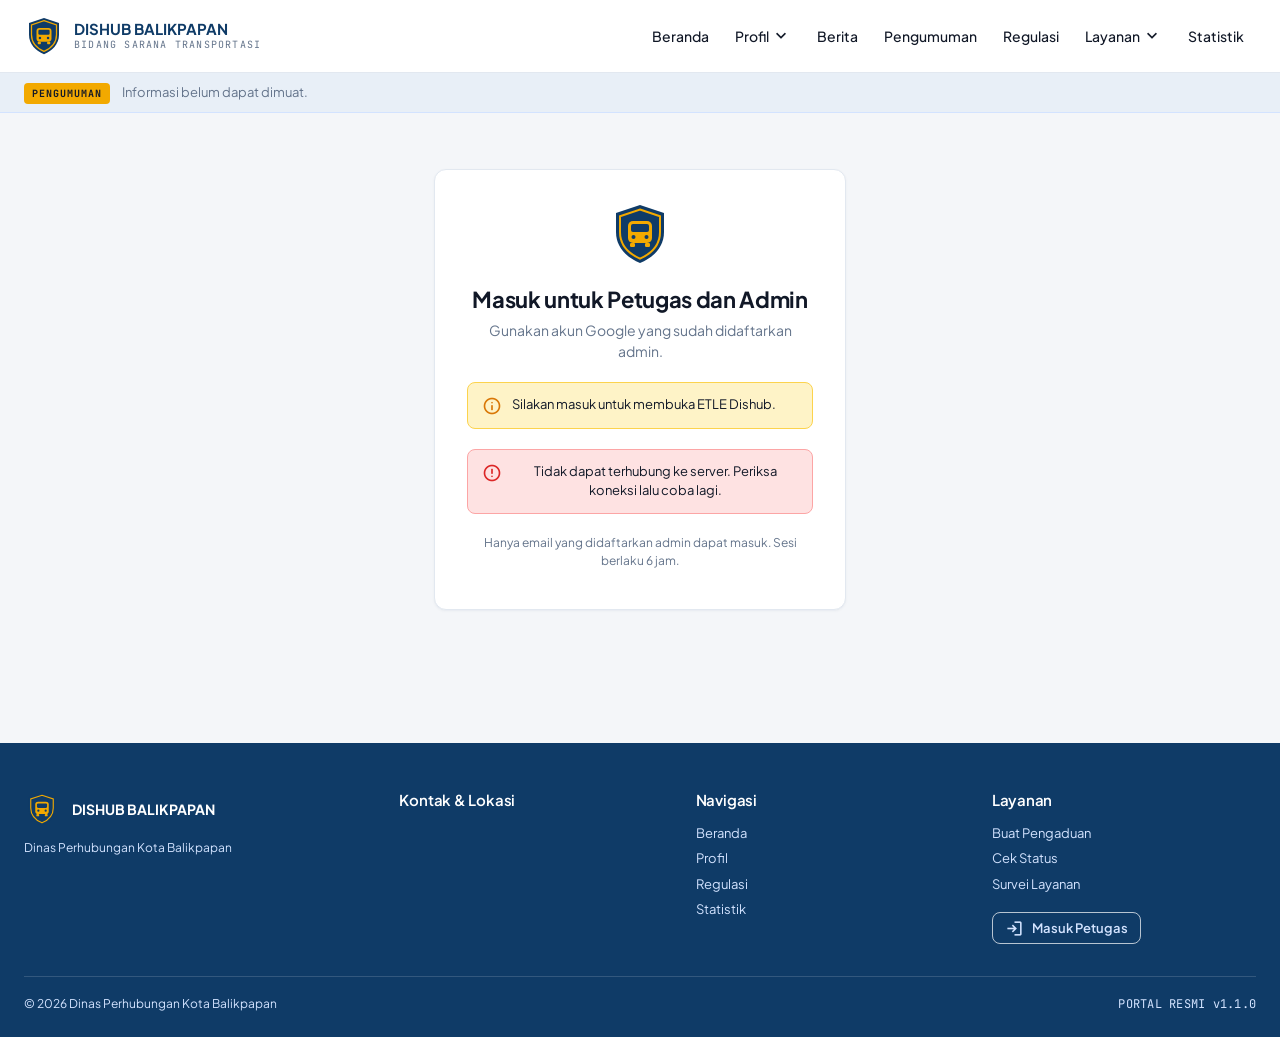
==== etle/index.html @ e4293f9b "Versi 1.1.0" ====
<!DOCTYPE html>
<html lang="id">
<head>
  <meta charset="utf-8">
  <meta name="viewport" content="width=device-width, initial-scale=1">
  <title>ETLE Dishub — Kota Balikpapan</title>
  <meta name="robots" content="noindex, nofollow">
  <meta name="theme-color" content="#0F3B67">
  <link rel="icon" href="../icons/logo.svg" type="image/svg+xml">
  <link rel="manifest" href="manifest.webmanifest">
  <link rel="apple-touch-icon" href="../icons/apple-touch-icon.png">
  <meta name="apple-mobile-web-app-capable" content="yes">
  <meta name="mobile-web-app-capable" content="yes">
  <meta name="apple-mobile-web-app-title" content="ETLE Dishub">
  <link rel="preconnect" href="https://script.google.com">
  <link rel="preconnect" href="https://script.googleusercontent.com">
  <link rel="preload" as="style" href="https://fonts.googleapis.com/css2?family=JetBrains+Mono:wght@500;600;700&family=Plus+Jakarta+Sans:wght@400;500;600;700&display=swap" onload="this.onload=null;this.rel='stylesheet'">
  <link rel="preload" as="style" href="https://fonts.googleapis.com/css2?family=Material+Symbols+Outlined:opsz,wght,FILL,GRAD@24,400,0..1,0&display=block" onload="this.onload=null;this.rel='stylesheet'">
  <link rel="stylesheet" href="../css/app.css?v=1.1.0">
</head>
<body>
  <div class="muat-awal"><img src="../icons/logo.svg" alt="" width="56" height="56"><div class="muat"></div></div>
  <script src="../js/config.js?v=1.1.0" defer></script>
  <script src="../js/versi.js?v=1.1.0" defer></script>
  <script src="../js/core.js?v=1.1.0" defer></script>
  <script src="../js/ui.js?v=1.1.0" defer></script>
  <script src="../js/shell.js?v=1.1.0" defer></script>
  <script src="../js/etle.js?v=1.1.0" defer></script>
</body>
</html>
---- css/app.css ----
/* ==========================================================================
   Sistem Digital Bidang Sarana Transportasi — Design System
   Civic Modernism (Stitch): Navy #0F3B67 + Traffic Amber #F2A900
   Plus Jakarta Sans (teks) · JetBrains Mono (nopol, nomor surat, kode tiket)
   ========================================================================== */
:root {
  --navy: #0F3B67; --navy-2: #0A2A4A; --navy-3: #071E36; --tint: #E8EFF7; --tint-2: #D3E3FF;
  --amber: #F2A900; --amber-2: #D99600; --amber-bg: #FFF7E0;
  --bg: #F4F6F9; --surface: #FFFFFF; --line: #E2E8F0; --line-2: #CBD5E1;
  --ink: #111827; --muted: #64748B; --dis: #94A3B8;
  --ok: #16A34A; --ok-bg: #DCFCE7; --ok-ln: #86EFAC; --ok-tx: #15803D;
  --warn: #D97706; --warn-bg: #FEF3C7; --warn-ln: #FCD34D; --warn-tx: #B45309;
  --bad: #DC2626; --bad-bg: #FEE2E2; --bad-ln: #FCA5A5; --bad-tx: #B91C1C;
  --info: #2563EB; --info-bg: #EFF6FF; --info-ln: #BFDBFE; --info-tx: #1D4ED8;
  --orange-bg: #FFEDD5; --orange-tx: #9A3412; --crit: #7F1D1D; --purple: #7C3AED;
  --r-sm: 6px; --r: 8px; --r-lg: 12px; --r-xl: 16px;
  --sh1: 0 1px 3px 0 rgba(15,59,103,.05), 0 1px 2px -1px rgba(15,59,103,.04);
  --sh2: 0 4px 6px -1px rgba(15,59,103,.08), 0 2px 4px -2px rgba(15,59,103,.05);
  --sh3: 0 20px 25px -5px rgba(15,59,103,.14), 0 8px 10px -6px rgba(15,59,103,.08);
  --f: 'Plus Jakarta Sans', system-ui, -apple-system, 'Segoe UI', Roboto, Arial, sans-serif;
  --mono: 'JetBrains Mono', ui-monospace, Menlo, Consolas, monospace;
  --side: 248px; --top: 64px;
}
[data-tema="gelap"] {
  --bg: #0B1220; --surface: #111A2B; --line: #22304A; --line-2: #2E3D5A; --ink: #E5E7EB; --muted: #94A3B8; --tint: #1A2A44;
  --info-bg: #13233F; --ok-bg: #0F2A1C; --warn-bg: #2E2410; --bad-bg: #2E1416; --orange-bg: #2E1C10; --amber-bg: #2A220E;
}
*, *::before, *::after { box-sizing: border-box; }
html { -webkit-text-size-adjust: 100%; scroll-behavior: smooth; }
body { margin: 0; font-family: var(--f); font-size: 14px; line-height: 1.5; color: var(--ink); background: var(--bg); -webkit-font-smoothing: antialiased; }
img { max-width: 100%; display: block; }
a { color: var(--navy); text-decoration: none; }
a:hover { text-decoration: underline; }
[data-tema="gelap"] a { color: #A5C9FD; }
button, input, select, textarea { font: inherit; color: inherit; }
h1, h2, h3, h4 { margin: 0; line-height: 1.25; letter-spacing: -.015em; }
h1 { font-size: 30px; font-weight: 700; } h2 { font-size: 22px; font-weight: 700; } h3 { font-size: 17px; font-weight: 600; } h4 { font-size: 15px; font-weight: 600; }
p { margin: 0 0 .6em; }
hr { border: 0; border-top: 1px solid var(--line); margin: 16px 0; }
:focus-visible { outline: 2px solid var(--navy); outline-offset: 2px; box-shadow: 0 0 0 4px #fff; }
.sr { position: absolute; width: 1px; height: 1px; overflow: hidden; clip: rect(0 0 0 0); white-space: nowrap; }
.mono { font-family: var(--mono); letter-spacing: .02em; }
.muted { color: var(--muted); } .small { font-size: 12px; } .tiny { font-size: 11px; }
.up { text-transform: uppercase; letter-spacing: .08em; }
.eyebrow { font-family: var(--mono); font-size: 11px; font-weight: 600; letter-spacing: .12em; text-transform: uppercase; color: var(--muted); display: flex; align-items: center; gap: 8px; }
.eyebrow::before { content: ''; width: 7px; height: 7px; border-radius: 50%; background: var(--amber); }
.nowrap { white-space: nowrap; } .right { text-align: right; } .center { text-align: center; }
.hide { display: none !important; }

/* Ikon Material Symbols: disembunyikan sampai font siap (cadangan 4 detik) */
.ms { font-family: 'Material Symbols Outlined'; font-weight: normal; font-style: normal; font-size: 20px; line-height: 1; letter-spacing: normal; text-transform: none; display: inline-block; white-space: nowrap; word-wrap: normal; direction: ltr; -webkit-font-feature-settings: 'liga'; font-feature-settings: 'liga'; -webkit-font-smoothing: antialiased; width: 1em; overflow: hidden; flex: none; vertical-align: middle; font-variation-settings: 'FILL' 0, 'wght' 400, 'GRAD' 0, 'opsz' 24; }
.ms.fill { font-variation-settings: 'FILL' 1, 'wght' 400, 'GRAD' 0, 'opsz' 24; }
html:not(.ikon-siap) .ms { visibility: hidden; }
.ikon-gagal .ms { font-size: 0 !important; width: 0; margin: 0 !important; } .ikon-gagal .btn-icon .ms { font-size: 13px !important; width: auto; }

/* ---------- Tata letak ---------- */
.wrap { width: 100%; max-width: 1280px; margin: 0 auto; padding: 0 24px; }
.grid { display: grid; gap: 16px; }
.g2 { grid-template-columns: repeat(2, minmax(0, 1fr)); } .g3 { grid-template-columns: repeat(3, minmax(0, 1fr)); } .g4 { grid-template-columns: repeat(4, minmax(0, 1fr)); }
.row { display: flex; align-items: center; gap: 12px; } .row.wrap-row { flex-wrap: wrap; } .row.between { justify-content: space-between; } .row.top { align-items: flex-start; }
.stack > * + * { margin-top: 12px; } .stack-lg > * + * { margin-top: 20px; }
.grow { flex: 1 1 auto; min-width: 0; }
@media (max-width: 1024px) { .g4 { grid-template-columns: repeat(2, minmax(0, 1fr)); } .g3 { grid-template-columns: repeat(2, minmax(0, 1fr)); } }
@media (max-width: 680px) { .wrap { padding: 0 16px; } .g2, .g3 { grid-template-columns: minmax(0, 1fr); } .g4 { grid-template-columns: repeat(2, minmax(0, 1fr)); gap: 10px; } .g4 > .card.stat { padding: 14px; } .g4 > .card.stat .val { font-size: 24px; } .layanan .card p { display: none; } h1 { font-size: 26px; } }

/* ---------- Kartu ---------- */
.card { background: var(--surface); border: 1px solid var(--line); border-radius: var(--r-lg); box-shadow: var(--sh1); }
.card-b { padding: 20px; } .card-h { padding: 16px 20px; border-bottom: 1px solid var(--line); display: flex; align-items: center; gap: 12px; justify-content: space-between; }
.card-h h3 { display: flex; align-items: center; gap: 8px; }
.card-f { padding: 12px 20px; border-top: 1px solid var(--line); background: var(--bg); border-radius: 0 0 var(--r-lg) var(--r-lg); }
.card.hover { transition: box-shadow .15s, transform .15s; } .card.hover:hover { box-shadow: var(--sh2); transform: translateY(-2px); }
.stat { padding: 18px 20px; } .stat .lbl { font-size: 13px; color: var(--muted); font-weight: 500; display: flex; justify-content: space-between; align-items: center; gap: 8px; }
.stat .val { font-size: 30px; font-weight: 700; margin-top: 8px; letter-spacing: -.02em; } .stat .val small { font-family: var(--mono); font-size: 13px; color: var(--muted); font-weight: 500; margin-left: 6px; }
.stat .ft { font-size: 12px; color: var(--muted); margin-top: 6px; }
.stat .ico { width: 36px; height: 36px; border-radius: 10px; display: grid; place-items: center; background: var(--tint); color: var(--navy); }
.stat .bar { height: 4px; border-radius: 4px; background: var(--line); margin-top: 12px; overflow: hidden; } .stat .bar i { display: block; height: 100%; background: var(--navy); }
.note { border-radius: var(--r); padding: 12px 14px; font-size: 13px; display: flex; gap: 10px; align-items: flex-start; background: var(--info-bg); border: 1px solid var(--info-ln); color: var(--ink); }
.note .ms { color: var(--info); font-size: 20px; margin-top: 1px; }
.note.warn { background: var(--warn-bg); border-color: var(--warn-ln); } .note.warn .ms { color: var(--warn); }
.note.bad { background: var(--bad-bg); border-color: var(--bad-ln); } .note.bad .ms { color: var(--bad); }
.note.ok { background: var(--ok-bg); border-color: var(--ok-ln); } .note.ok .ms { color: var(--ok); }
.note.crit { background: var(--crit); border-color: var(--crit); color: #fff; } .note.crit .ms { color: #fff; }

/* ---------- Tombol ---------- */
.btn { display: inline-flex; align-items: center; justify-content: center; gap: 8px; height: 40px; padding: 0 16px; border-radius: var(--r); border: 1px solid transparent; font-weight: 600; font-size: 14px; cursor: pointer; white-space: nowrap; transition: background .12s, border-color .12s, box-shadow .12s; text-decoration: none !important; user-select: none; }
.btn .ms { font-size: 19px; }
.btn-primary { background: var(--navy); color: #fff; } .btn-primary:hover { background: var(--navy-2); }
.btn-amber { background: var(--amber); color: #111827; } .btn-amber:hover { background: var(--amber-2); }
.btn-outline { background: var(--surface); border-color: var(--line-2); color: var(--ink); } .btn-outline:hover { background: var(--bg); }
.btn-white { background: transparent; border-color: rgba(255,255,255,.7); color: #fff; } .btn-white:hover { background: rgba(255,255,255,.1); }
.btn-danger { background: var(--bad); color: #fff; } .btn-danger:hover { background: var(--bad-tx); }
.btn-ghost { background: transparent; color: var(--navy); } .btn-ghost:hover { background: var(--tint); }
[data-tema="gelap"] .btn-ghost { color: #A5C9FD; }
.btn-sm { height: 32px; padding: 0 12px; font-size: 13px; } .btn-lg { height: 48px; padding: 0 22px; font-size: 15px; }
.btn-block { width: 100%; } .btn-icon { width: 36px; height: 36px; padding: 0; } .btn-icon.btn-sm { width: 30px; height: 30px; }
.btn:disabled, .btn[aria-disabled="true"] { opacity: .5; cursor: not-allowed; pointer-events: none; }
.btn.loading { position: relative; color: transparent !important; pointer-events: none; }
.btn.loading::after { content: ''; position: absolute; width: 18px; height: 18px; border-radius: 50%; border: 2px solid currentColor; border-color: rgba(255,255,255,.9) transparent rgba(255,255,255,.9) transparent; animation: putar .7s linear infinite; }
.btn-outline.loading::after, .btn-ghost.loading::after, .btn-amber.loading::after { border-color: var(--navy) transparent var(--navy) transparent; }
@keyframes putar { to { transform: rotate(360deg); } }

/* ---------- Form ---------- */
.field { display: block; } .field + .field { margin-top: 14px; }
.field > label, .lbl-f { display: block; font-size: 13px; font-weight: 600; margin-bottom: 6px; color: var(--ink); }
.field > label .req, .req { color: var(--bad); }
.field .hint { font-size: 12px; color: var(--muted); margin-top: 5px; }
.field .err { font-size: 12px; color: var(--bad); margin-top: 5px; display: flex; gap: 4px; align-items: center; }
.inp, .sel, .ta { width: 100%; height: 42px; padding: 0 12px; background: var(--surface); border: 1px solid var(--line-2); border-radius: var(--r); color: var(--ink); outline: none; transition: border-color .12s, box-shadow .12s; }
.ta { height: auto; min-height: 110px; padding: 10px 12px; resize: vertical; line-height: 1.5; }
.sel { appearance: none; background-image: url("data:image/svg+xml,%3Csvg xmlns='http://www.w3.org/2000/svg' width='20' height='20' viewBox='0 0 24 24'%3E%3Cpath fill='%2364748B' d='M7 10l5 5 5-5z'/%3E%3C/svg%3E"); background-repeat: no-repeat; background-position: right 8px center; padding-right: 34px; }
.inp:focus, .sel:focus, .ta:focus { border-color: var(--navy); box-shadow: 0 0 0 3px rgba(15,59,103,.15); }
.inp.invalid, .sel.invalid, .ta.invalid { border-color: var(--bad); box-shadow: 0 0 0 3px rgba(220,38,38,.12); }
.inp.mono { font-family: var(--mono); letter-spacing: .06em; text-transform: uppercase; }
.inp-ico { position: relative; } .inp-ico .ms { position: absolute; left: 12px; top: 50%; transform: translateY(-50%); color: var(--muted); } .inp-ico .inp { padding-left: 40px; }
.chk { display: flex; gap: 10px; align-items: flex-start; cursor: pointer; padding: 10px 12px; border: 1px solid var(--line); border-radius: var(--r); background: var(--surface); }
.chk input { width: 18px; height: 18px; margin-top: 1px; accent-color: var(--navy); flex: none; }
.chk:has(input:checked) { border-color: var(--navy); background: var(--tint); }
.switch { position: relative; display: inline-flex; align-items: center; gap: 10px; cursor: pointer; }
.switch input { appearance: none; width: 40px; height: 22px; border-radius: 22px; background: var(--line-2); position: relative; cursor: pointer; transition: background .15s; margin: 0; }
.switch input::after { content: ''; position: absolute; top: 3px; left: 3px; width: 16px; height: 16px; border-radius: 50%; background: #fff; transition: transform .15s; box-shadow: 0 1px 2px rgba(0,0,0,.2); }
.switch input:checked { background: var(--navy); } .switch input:checked::after { transform: translateX(18px); }
.seg { display: inline-flex; background: var(--bg); border: 1px solid var(--line); border-radius: var(--r); padding: 3px; gap: 2px; flex-wrap: wrap; }
.seg button, .seg label { border: 0; background: transparent; height: 32px; padding: 0 12px; border-radius: 6px; font-weight: 600; font-size: 13px; color: var(--muted); cursor: pointer; display: inline-flex; align-items: center; gap: 6px; }
.seg input { display: none; }
.seg button.on, .seg label:has(input:checked) { background: var(--surface); color: var(--navy); box-shadow: var(--sh1); }
[data-tema="gelap"] .seg button.on { color: #fff; background: var(--navy); }
.seg.ok label:has(input[value="Ada"]:checked), .seg.ok label:has(input[value="Baik"]:checked) { background: var(--ok-bg); color: var(--ok-tx); }
.seg.ok label:has(input[value="Tidak"]:checked), .seg.ok label:has(input[value="Buruk"]:checked) { background: var(--bad-bg); color: var(--bad-tx); }
.form-grid { display: grid; grid-template-columns: repeat(2, minmax(0, 1fr)); gap: 14px 16px; } .form-grid .full { grid-column: 1 / -1; } .form-grid .field + .field { margin-top: 0; }
@media (max-width: 680px) { .form-grid { grid-template-columns: minmax(0, 1fr); } }

/* ---------- Plat nomor & badge ---------- */
.plate { display: inline-flex; align-items: center; font-family: var(--mono); font-weight: 700; font-size: 13px; letter-spacing: .08em; text-transform: uppercase; padding: 3px 9px; border-radius: 4px; background: #fff; color: #111827; border: 1.5px solid #111827; white-space: nowrap; line-height: 1.3; }
.plate.umum { background: #FACC15; border: 1px solid #000; color: #000; }
.plate.lg { font-size: 18px; padding: 6px 14px; } .plate.xl { font-size: 24px; padding: 8px 18px; }
.badge { display: inline-flex; align-items: center; gap: 6px; font-size: 11px; font-weight: 700; letter-spacing: .05em; text-transform: uppercase; padding: 3px 9px; border-radius: 99px; border: 1px solid var(--line); background: var(--bg); color: var(--muted); white-space: nowrap; line-height: 1.4; }
.badge .ms { font-size: 14px; }
.badge.dot::before { content: ''; width: 6px; height: 6px; border-radius: 50%; background: currentColor; }
.b-ok { background: var(--ok-bg); color: var(--ok-tx); border-color: var(--ok-ln); }
.b-bad { background: var(--bad-bg); color: var(--bad-tx); border-color: var(--bad-ln); }
.b-warn { background: var(--warn-bg); color: var(--warn-tx); border-color: var(--warn-ln); }
.b-info { background: var(--info-bg); color: var(--info-tx); border-color: var(--info-ln); }
.b-orange { background: var(--orange-bg); color: var(--orange-tx); border-color: #FDBA74; }
.b-crit { background: var(--crit); color: #fff; border-color: #991B1B; }
.b-slate { background: #F1F5F9; color: #475569; border-color: #CBD5E1; }
.b-navy { background: var(--tint); color: var(--navy); border-color: var(--tint-2); }
.b-amber { background: var(--amber); color: #111827; border-color: var(--amber-2); }
.b-purple { background: #F3E8FF; color: #6B21A8; border-color: #D8B4FE; }
.strike { text-decoration: line-through; }

/* ---------- Tab ---------- */
.tabs { display: flex; gap: 4px; border-bottom: 1px solid var(--line); overflow-x: auto; scrollbar-width: none; }
.tabs button, .tabs a { border: 0; background: none; padding: 12px 14px; font-weight: 600; color: var(--muted); cursor: pointer; border-bottom: 2px solid transparent; margin-bottom: -1px; white-space: nowrap; display: inline-flex; gap: 6px; align-items: center; text-decoration: none; }
.tabs .on { color: var(--navy); border-bottom-color: var(--amber); }
[data-tema="gelap"] .tabs .on { color: #fff; }

/* ---------- Tabel ---------- */
.tbl-wrap { overflow-x: auto; }
.tbl { width: 100%; border-collapse: collapse; font-size: 14px; }
.tbl th { background: var(--bg); color: var(--muted); font-size: 11px; text-transform: uppercase; letter-spacing: .06em; font-weight: 700; text-align: left; padding: 10px 14px; border-bottom: 1px solid var(--line); white-space: nowrap; position: sticky; top: 0; z-index: 1; }
.tbl th.sort { cursor: pointer; user-select: none; } .tbl th.sort::after { content: ' ↕'; opacity: .35; } .tbl th.asc::after { content: ' ↑'; opacity: 1; } .tbl th.desc::after { content: ' ↓'; opacity: 1; }
.tbl td { padding: 12px 14px; border-bottom: 1px solid var(--line); vertical-align: middle; }
.tbl tbody tr { transition: background .1s; } .tbl tbody tr:hover { background: rgba(232,239,247,.55); }
[data-tema="gelap"] .tbl tbody tr:hover { background: rgba(255,255,255,.03); }
.tbl tr.klik { cursor: pointer; }
.tbl .aksi { white-space: nowrap; text-align: right; } .tbl .aksi .btn { margin-left: 2px; }
.tbl-bar { display: flex; gap: 10px; align-items: center; flex-wrap: wrap; padding: 14px 16px; border-bottom: 1px solid var(--line); }
.tbl-bar .inp-ico { flex: 1 1 240px; max-width: 360px; } .tbl-bar .inp { height: 38px; }
.pager { display: flex; justify-content: space-between; align-items: center; gap: 12px; padding: 12px 16px; font-size: 13px; color: var(--muted); flex-wrap: wrap; }
.pager .pg { display: flex; gap: 4px; } .pager button { min-width: 32px; height: 32px; border-radius: 99px; border: 1px solid var(--line); background: var(--surface); cursor: pointer; font-weight: 600; font-size: 13px; color: var(--ink); }
.pager button.on { background: var(--navy); color: #fff; border-color: var(--navy); } .pager button:disabled { opacity: .4; cursor: default; }
@media (max-width: 680px) {
  .tbl.kartu thead { display: none; } .tbl.kartu tr { display: block; border-bottom: 1px solid var(--line); padding: 10px 6px; }
  .tbl.kartu td { display: flex; justify-content: space-between; gap: 12px; border: 0; padding: 4px 8px; text-align: right; }
  .tbl.kartu td::before { content: attr(data-l); font-size: 11px; text-transform: uppercase; color: var(--muted); font-weight: 700; text-align: left; letter-spacing: .05em; }
  .tbl.kartu td.aksi { justify-content: flex-end; } .tbl.kartu td.aksi::before { content: ''; }
}

/* ---------- Kosong, skeleton, toast ---------- */
.kosong { text-align: center; padding: 40px 20px; color: var(--muted); }
.kosong .ms { font-size: 44px; color: var(--line-2); width: auto; }
.kosong h4 { color: var(--ink); margin: 10px 0 4px; }
.sk { background: linear-gradient(90deg, var(--line) 25%, #EEF2F7 50%, var(--line) 75%); background-size: 200% 100%; animation: kilau 1.2s ease-in-out infinite; border-radius: 6px; min-height: 12px; }
[data-tema="gelap"] .sk { background: linear-gradient(90deg, #1a2638 25%, #22304a 50%, #1a2638 75%); background-size: 200% 100%; }
@keyframes kilau { 0% { background-position: 200% 0; } 100% { background-position: -200% 0; } }
.sk-line { height: 12px; margin: 8px 0; } .sk-big { height: 30px; width: 50%; margin: 10px 0; }
#toasts { position: fixed; top: 16px; right: 16px; z-index: 9999; display: flex; flex-direction: column; gap: 8px; max-width: min(420px, calc(100vw - 32px)); }
.toast { background: var(--surface); border: 1px solid var(--line); border-left: 4px solid var(--info); border-radius: var(--r); box-shadow: var(--sh3); padding: 12px 14px; display: flex; gap: 10px; align-items: flex-start; font-size: 14px; animation: masuk .2s ease-out; }
.toast.ok { border-left-color: var(--ok); } .toast.bad { border-left-color: var(--bad); } .toast.warn { border-left-color: var(--amber); }
.toast .ms { color: var(--info); } .toast.ok .ms { color: var(--ok); } .toast.bad .ms { color: var(--bad); } .toast.warn .ms { color: var(--warn); }
@keyframes masuk { from { opacity: 0; transform: translateY(-6px); } }
@media (max-width: 680px) { #toasts { top: auto; bottom: 84px; left: 16px; right: 16px; } }

/* ---------- Modal & laci ---------- */
.lapis { position: fixed; inset: 0; background: rgba(15,59,103,.45); backdrop-filter: blur(4px); z-index: 900; display: flex; align-items: center; justify-content: center; padding: 16px; animation: pudar .15s; }
@keyframes pudar { from { opacity: 0; } }
.modal { background: var(--surface); border-radius: var(--r-lg); box-shadow: var(--sh3); width: 100%; max-width: 560px; max-height: calc(100vh - 32px); display: flex; flex-direction: column; animation: masuk .18s; }
.modal.lebar { max-width: 860px; } .modal.sempit { max-width: 420px; }
.modal-h { padding: 16px 20px; border-bottom: 1px solid var(--line); display: flex; justify-content: space-between; align-items: center; gap: 12px; }
.modal-b { padding: 20px; overflow-y: auto; } .modal-f { padding: 14px 20px; border-top: 1px solid var(--line); display: flex; gap: 8px; justify-content: flex-end; flex-wrap: wrap; }
.laci { position: fixed; top: 0; right: 0; bottom: 0; width: min(520px, 100vw); background: var(--surface); box-shadow: var(--sh3); z-index: 901; display: flex; flex-direction: column; animation: geser .2s ease-out; }
@keyframes geser { from { transform: translateX(30px); opacity: 0; } }
@media (max-width: 680px) { .lapis { align-items: flex-end; padding: 0; } .modal { border-radius: var(--r-lg) var(--r-lg) 0 0; max-height: 92vh; } }

/* ---------- Linimasa & langkah ---------- */
.tl { position: relative; padding-left: 28px; } .tl::before { content: ''; position: absolute; left: 11px; top: 6px; bottom: 6px; width: 2px; background: var(--line); }
.tl-i { position: relative; padding-bottom: 18px; } .tl-i:last-child { padding-bottom: 0; }
.tl-i .dot { position: absolute; left: -28px; top: 0; width: 24px; height: 24px; border-radius: 50%; display: grid; place-items: center; background: var(--surface); border: 2px solid var(--line-2); color: var(--muted); }
.tl-i .dot .ms { font-size: 14px; } .tl-i.on .dot { background: var(--navy); border-color: var(--navy); color: #fff; }
.steps { display: flex; align-items: center; gap: 8px; } .steps .st { display: flex; flex-direction: column; align-items: center; gap: 4px; font-size: 12px; font-weight: 600; color: var(--muted); flex: none; }
.steps .st b { width: 30px; height: 30px; border-radius: 50%; display: grid; place-items: center; background: var(--line); color: var(--muted); font-size: 13px; }
.steps .st.on b, .steps .st.ok b { background: var(--navy); color: #fff; } .steps .st.on { color: var(--navy); }
.steps .ln { flex: 1; height: 3px; background: var(--line); border-radius: 3px; margin-bottom: 18px; } .steps .ln.ok { background: var(--navy); }

/* ---------- Grafik ---------- */
.chart svg { width: 100%; height: auto; display: block; overflow: visible; }
.chart text { font-family: var(--f); font-size: 11px; fill: var(--muted); }
.legend { display: flex; flex-wrap: wrap; gap: 8px 16px; font-size: 12px; color: var(--muted); } .legend i { display: inline-block; width: 10px; height: 10px; border-radius: 3px; margin-right: 6px; vertical-align: -1px; }
.stackbar { display: flex; height: 18px; border-radius: 6px; overflow: hidden; background: var(--line); gap: 2px; } .stackbar i { display: block; height: 100%; }

/* ---------- Spinner layar ---------- */
.muat-awal { min-height: 100vh; display: grid; place-content: center; justify-items: center; gap: 8px; background: var(--bg); } .muat-awal .muat { padding: 0; }
.muat { display: grid; place-items: center; padding: 60px 20px; color: var(--muted); gap: 12px; }
.muat::before { content: ''; width: 28px; height: 28px; border-radius: 50%; border: 3px solid var(--line); border-top-color: var(--navy); animation: putar .7s linear infinite; }

/* ==========================================================================
   SITUS PUBLIK
   ========================================================================== */
.site { background: #fff; }
[data-tema="gelap"] .site { background: var(--bg); }
.site-h { position: sticky; top: 0; z-index: 50; background: rgba(255,255,255,.96); backdrop-filter: blur(8px); border-bottom: 1px solid var(--line); }
.site-h .wrap { display: flex; align-items: center; gap: 20px; height: 72px; }
.brand { display: flex; align-items: center; gap: 10px; text-decoration: none !important; color: var(--ink); min-width: 0; }
.brand img { width: 40px; height: 40px; flex: none; }
.brand b { display: block; font-size: 15px; font-weight: 700; color: var(--navy); line-height: 1.15; }
.brand small { display: block; font-family: var(--mono); font-size: 10px; letter-spacing: .12em; text-transform: uppercase; color: var(--muted); white-space: nowrap; overflow: hidden; text-overflow: ellipsis; }
.nav { display: flex; gap: 2px; margin-left: auto; align-items: center; }
.nav > a, .nav .dd > button { padding: 8px 12px; border-radius: 8px; font-weight: 500; color: var(--ink); text-decoration: none; border: 0; background: none; cursor: pointer; display: inline-flex; align-items: center; gap: 2px; font-size: 14px; height: 40px; position: relative; }
.nav > a:hover, .nav .dd > button:hover { background: var(--bg); }
.nav > a.on, .nav .dd.on > button { color: var(--navy); font-weight: 600; } .nav > a.on::after, .nav .dd.on > button::after { content: ''; position: absolute; left: 12px; right: 12px; bottom: -16px; height: 3px; background: var(--amber); border-radius: 3px; }
.dd { position: relative; } .dd-m { position: absolute; top: calc(100% + 6px); left: 0; min-width: 220px; background: var(--surface); border: 1px solid var(--line-2); border-radius: var(--r); box-shadow: var(--sh2); padding: 6px; display: none; z-index: 60; }
.dd:hover .dd-m, .dd:focus-within .dd-m { display: block; }
.dd-m a { display: block; padding: 9px 12px; border-radius: 6px; color: var(--ink); text-decoration: none; } .dd-m a:hover { background: var(--bg); }
.burger { display: none; margin-left: auto; }
@media (max-width: 1024px) {
  .nav { display: none; position: fixed; inset: 72px 0 0 0; background: var(--surface); flex-direction: column; align-items: stretch; padding: 12px 16px 40px; overflow-y: auto; gap: 0; }
  .nav.buka { display: flex; } .burger { display: inline-flex; }
  .nav > a, .nav .dd > button { height: 48px; width: 100%; justify-content: flex-start; font-size: 16px; }
  .nav > a.on::after, .nav .dd.on > button::after { display: none; }
  .dd-m { position: static; display: block; box-shadow: none; border: 0; padding: 0 0 0 12px; }
}
.ticker { background: var(--tint); border-bottom: 1px solid var(--tint-2); height: 40px; }
.ticker .wrap { height: 40px; display: flex; align-items: center; gap: 12px; }
.ticker .pill { background: var(--amber); color: #111827; font-family: var(--mono); font-size: 10px; font-weight: 700; letter-spacing: .1em; padding: 3px 8px; border-radius: 4px; flex: none; }
.ticker .txt { flex: 1; min-width: 0; white-space: nowrap; overflow: hidden; text-overflow: ellipsis; font-size: 13px; }
.hero { background-color: var(--navy); color: #fff; position: relative; overflow: hidden; padding: 48px 0 96px; }
.hero::before { content: ''; position: absolute; inset: 0; opacity: .06; background-image: repeating-linear-gradient(115deg, #fff 0 2px, transparent 2px 80px), repeating-linear-gradient(115deg, transparent 0 40px, #fff 40px 41px, transparent 41px 80px); pointer-events: none; }
.hero .wrap { position: relative; display: grid; grid-template-columns: minmax(0, 1.4fr) minmax(0, 1fr); gap: 40px; align-items: center; min-height: 230px; }
.hero h1 { font-size: 36px; color: #fff; margin: 14px 0 12px; } .hero p { color: #D3E3FF; font-size: 16px; max-width: 620px; }
.hero .eyebrow { color: #A5C9FD; }
.pejabat { background: #fff; color: var(--ink); border-radius: var(--r-lg); padding: 20px; box-shadow: var(--sh3); min-height: 170px; }
.pejabat .row { align-items: center; } .pejabat .foto { width: 72px; height: 72px; border-radius: 50%; object-fit: cover; background: var(--tint); flex: none; display: grid; place-items: center; color: var(--navy); border: 3px solid var(--tint); }
.pejabat .foto .ms { font-size: 36px; width: auto; }
.pejabat .nm { font-weight: 700; font-size: 16px; color: var(--navy); } .pejabat .jb { font-size: 13px; color: var(--muted); margin-top: 2px; }
.pejabat q { display: block; margin-top: 14px; font-style: italic; font-size: 13px; color: #475569; }
@media (max-width: 1024px) { .hero .wrap { grid-template-columns: minmax(0, 1fr); } .hero h1 { font-size: 28px; } }
.cekcepat { margin-top: -64px; position: relative; z-index: 5; }
.cekcepat .card-b { padding: 24px; }
.cekcepat form { display: flex; gap: 12px; align-items: flex-end; flex-wrap: wrap; } .cekcepat form .field { flex: 1 1 220px; margin: 0; }
.sec { padding: 56px 0; } .sec.alt { background: var(--bg); } .sec-h { margin-bottom: 24px; } .sec-h h2 { margin-top: 6px; }
.layanan .card { padding: 22px; display: flex; flex-direction: column; gap: 10px; height: 100%; color: var(--ink); text-decoration: none !important; }
.layanan .ic { width: 48px; height: 48px; border-radius: 50%; background: var(--tint); color: var(--navy); display: grid; place-items: center; } .layanan .ic .ms { font-size: 24px; }
.layanan h3 { font-size: 16px; } .layanan p { color: var(--muted); font-size: 13px; flex: 1; margin: 0; }
.layanan .go { display: flex; justify-content: space-between; font-weight: 600; font-size: 13px; color: var(--navy); }
.kec { display: grid; grid-template-columns: repeat(3, minmax(0, 1fr)); gap: 6px; }
.kec div { border-radius: 10px; padding: 14px 12px; min-height: 84px; display: flex; flex-direction: column; justify-content: space-between; color: var(--ink); border: 1px solid rgba(15,59,103,.12); }
.kec b { font-size: 22px; } .kec span { font-size: 12px; font-weight: 600; }
.lacak { background: var(--navy); color: #fff; border-radius: var(--r-xl); padding: 32px; display: grid; grid-template-columns: minmax(0, 1fr) minmax(0, 1.1fr); gap: 24px; align-items: center; }
.lacak h2 { color: #fff; } .lacak p { color: #D3E3FF; margin: 6px 0 0; }
.lacak form { display: flex; gap: 10px; flex-wrap: wrap; } .lacak .inp { flex: 1 1 220px; }
@media (max-width: 860px) { .lacak { grid-template-columns: minmax(0, 1fr); padding: 24px; } }
.berita .card { overflow: hidden; display: flex; flex-direction: column; color: var(--ink); text-decoration: none !important; height: 100%; }
.berita .cover { aspect-ratio: 16 / 9; background: var(--tint); object-fit: cover; width: 100%; display: grid; place-items: center; color: var(--navy); }
.berita .cover .ms { font-size: 40px; width: auto; opacity: .5; }
.berita .isi { padding: 16px; display: flex; flex-direction: column; gap: 8px; flex: 1; }
.berita h3 { font-size: 16px; display: -webkit-box; -webkit-line-clamp: 2; -webkit-box-orient: vertical; overflow: hidden; }
.berita p { font-size: 13px; color: var(--muted); display: -webkit-box; -webkit-line-clamp: 2; -webkit-box-orient: vertical; overflow: hidden; margin: 0; }
.site-f { background: var(--navy); color: #D3E3FF; padding: 48px 0 24px; margin-top: 0; }
.site-f h4 { color: #fff; margin-bottom: 14px; } .site-f a { color: #D3E3FF; } .site-f a:hover { color: #fff; }
.site-f .cols { display: grid; grid-template-columns: 1.3fr 1fr 1fr 1fr; gap: 32px; }
.site-f ul { list-style: none; margin: 0; padding: 0; } .site-f li { margin: 6px 0; font-size: 13px; }
.site-f .bawah { border-top: 1px solid rgba(255,255,255,.15); margin-top: 32px; padding-top: 18px; display: flex; justify-content: space-between; font-size: 12px; gap: 12px; flex-wrap: wrap; }
.site-f .btn-wa { background: #16A34A; color: #fff; } .site-f .btn-wa:hover { background: #15803D; }
@media (max-width: 860px) { .site-f .cols { grid-template-columns: minmax(0, 1fr) minmax(0, 1fr); } }
@media (max-width: 520px) { .site-f .cols { grid-template-columns: minmax(0, 1fr); } }
.page-h { padding: 36px 0 24px; } .page-h p { color: var(--muted); max-width: 760px; margin-top: 8px; }
.prose { font-size: 16px; line-height: 1.75; color: #1F2937; white-space: pre-line; } [data-tema="gelap"] .prose { color: var(--ink); }
.visi { background: var(--navy); color: #fff; border-radius: var(--r-lg); padding: 28px; font-size: 20px; font-weight: 600; line-height: 1.5; }
.misi { list-style: none; padding: 0; margin: 0; counter-reset: m; } .misi li { counter-increment: m; display: flex; gap: 14px; padding: 12px 0; border-bottom: 1px solid var(--line); font-size: 15px; }
.misi li::before { content: counter(m); width: 30px; height: 30px; border-radius: 50%; background: var(--amber); color: #111827; font-weight: 700; display: grid; place-items: center; flex: none; }
.org { display: flex; flex-direction: column; align-items: center; gap: 28px; width: 100%; }
.org .node { background: var(--surface); border: 1px solid var(--line); border-radius: var(--r-lg); padding: 14px; text-align: center; box-shadow: var(--sh1); width: 220px; max-width: 100%; }
.org .node.kepala { border-top: 4px solid var(--amber); width: 260px; }
.org .node img, .org .node .av { width: 56px; height: 56px; border-radius: 50%; margin: 0 auto 8px; object-fit: cover; background: var(--tint); display: grid; place-items: center; color: var(--navy); }
.org .node b { display: block; font-size: 14px; } .org .node span { display: block; font-size: 12px; color: var(--muted); margin-top: 2px; }
.org .lvl { display: flex; flex-wrap: wrap; justify-content: center; gap: 20px; width: 100%; }
.org .cab { display: flex; flex-direction: column; align-items: center; gap: 12px; flex: 1 1 260px; max-width: 360px; }
.org .staf { display: grid; grid-template-columns: repeat(2, minmax(0, 1fr)); gap: 8px; width: 100%; }
.org .staf .node { width: auto; padding: 10px; } .org .staf .node .av, .org .staf .node img { width: 40px; height: 40px; }
@media (max-width: 520px) { .org .staf { grid-template-columns: minmax(0, 1fr); } }
.hasil-cek .head { display: flex; align-items: center; gap: 16px; flex-wrap: wrap; }
.dl { display: grid; grid-template-columns: repeat(2, minmax(0, 1fr)); gap: 10px; } .dl > div { background: var(--bg); border-radius: var(--r); padding: 12px 14px; }
.dl dt { font-size: 12px; color: var(--muted); } .dl dd { margin: 4px 0 0; font-weight: 600; }
@media (max-width: 520px) { .dl { grid-template-columns: minmax(0, 1fr); } }
.bintang { display: inline-flex; gap: 4px; } .bintang button { border: 0; background: none; cursor: pointer; padding: 2px; color: var(--line-2); } .bintang button .ms { font-size: 30px; width: auto; }
.bintang button.on { color: var(--amber); } .bintang button.on .ms { font-variation-settings: 'FILL' 1; }

/* ==========================================================================
   SHELL ADMIN (Konten / SIMAU / ETLE desktop)
   ========================================================================== */
.app { display: grid; grid-template-columns: var(--side) minmax(0, 1fr); min-height: 100vh; }
.side { background: var(--navy); color: #fff; position: sticky; top: 0; height: 100vh; overflow-y: auto; display: flex; flex-direction: column; scrollbar-width: thin; }
.side .logo { display: flex; align-items: center; gap: 10px; padding: 16px 18px; border-bottom: 1px solid rgba(255,255,255,.1); min-height: var(--top); }
.side .logo .ic { width: 38px; height: 38px; border-radius: 10px; background: #fff; display: grid; place-items: center; flex: none; } .side .logo img { width: 30px; height: 30px; }
.side .logo b { font-size: 15px; display: block; line-height: 1.15; } .side .logo small { font-family: var(--mono); font-size: 10px; letter-spacing: .12em; text-transform: uppercase; color: #A5C9FD; }
.side .modul { margin: 14px 14px 6px; display: flex; background: rgba(0,0,0,.2); border-radius: 10px; padding: 4px; gap: 2px; }
.side .modul a { flex: 1; text-align: center; padding: 7px 4px; border-radius: 7px; font-size: 13px; font-weight: 600; color: #D3E3FF; text-decoration: none; }
.side .modul a.on { background: var(--amber); color: #111827; } .side .modul a:hover:not(.on) { background: rgba(255,255,255,.08); }
.side nav { padding: 6px 10px 20px; flex: 1; }
.side .grp { font-family: var(--mono); font-size: 10px; font-weight: 600; letter-spacing: .14em; text-transform: uppercase; color: #82A6D8; padding: 16px 10px 6px; }
.side .it { display: flex; align-items: center; gap: 12px; padding: 0 12px; height: 40px; border-radius: 8px; color: rgba(255,255,255,.78); text-decoration: none !important; font-weight: 500; position: relative; }
.side .it:hover { background: rgba(255,255,255,.06); color: #fff; }
.side .it.on { background: rgba(255,255,255,.12); color: #fff; font-weight: 600; } .side .it.on::before { content: ''; position: absolute; left: -10px; top: 8px; bottom: 8px; width: 3px; border-radius: 3px; background: var(--amber); }
.side .it .n { margin-left: auto; background: var(--amber); color: #111827; font-size: 11px; font-weight: 700; padding: 1px 7px; border-radius: 99px; }
.side .kaki { padding: 14px 18px; border-top: 1px solid rgba(255,255,255,.1); display: flex; justify-content: space-between; align-items: center; font-family: var(--mono); font-size: 11px; color: #82A6D8; }
.side .kaki .ver { border: 1px solid rgba(255,255,255,.3); border-radius: 6px; padding: 2px 8px; color: #fff; }
.main { min-width: 0; display: flex; flex-direction: column; }
.topbar { position: sticky; top: 0; z-index: 40; height: var(--top); background: var(--surface); border-bottom: 1px solid var(--line); display: flex; align-items: center; gap: 16px; padding: 0 24px; }
.topbar .crumb { font-size: 13px; color: var(--muted); display: flex; gap: 6px; align-items: center; white-space: nowrap; }
.topbar .crumb b { color: var(--ink); }
.topbar .cari { flex: 1; max-width: 460px; } .topbar .cari .inp { height: 38px; background: var(--bg); font-family: var(--mono); font-size: 13px; }
.topbar .who { margin-left: auto; display: flex; align-items: center; gap: 10px; cursor: pointer; border: 0; background: none; padding: 4px; border-radius: 10px; text-align: right; }
.topbar .who:hover { background: var(--bg); }
.topbar .who b { display: block; font-size: 13px; } .topbar .who small { display: block; font-size: 11px; color: var(--muted); }
.avatar { width: 36px; height: 36px; border-radius: 50%; background: var(--navy); color: #fff; display: grid; place-items: center; font-weight: 700; flex: none; overflow: hidden; }
.avatar img { width: 100%; height: 100%; object-fit: cover; }
.server { display: inline-flex; align-items: center; gap: 6px; font-family: var(--mono); font-size: 11px; padding: 4px 10px; border-radius: 99px; background: var(--bg); color: var(--muted); border: 1px solid var(--line); white-space: nowrap; }
.server::before { content: ''; width: 7px; height: 7px; border-radius: 50%; background: var(--ok); } .server.slow::before { background: var(--amber); } .server.off::before { background: var(--bad); }
.konten { padding: 24px; max-width: 1440px; width: 100%; }
.ph { display: flex; justify-content: space-between; align-items: flex-end; gap: 16px; flex-wrap: wrap; margin-bottom: 20px; }
.ph h1 { font-size: 26px; margin-top: 6px; } .ph p { color: var(--muted); margin: 6px 0 0; }
.ph .aksi { display: flex; gap: 8px; flex-wrap: wrap; }
.burger-adm { display: none; }
@media (max-width: 1024px) {
  .app { grid-template-columns: minmax(0, 1fr); }
  .side { position: fixed; left: 0; top: 0; bottom: 0; width: var(--side); z-index: 80; transform: translateX(-100%); transition: transform .2s; }
  .side.buka { transform: none; box-shadow: var(--sh3); }
  .burger-adm { display: inline-flex; } .topbar { padding: 0 12px; gap: 8px; } .topbar .cari { display: none; } .topbar .server { display: none; }
  .konten { padding: 16px; } .topbar .who b, .topbar .who small { display: none; }
}
.menu-akun { position: absolute; right: 16px; top: 58px; width: 280px; background: var(--surface); border: 1px solid var(--line-2); border-radius: var(--r-lg); box-shadow: var(--sh3); z-index: 60; padding: 8px; }
.menu-akun .kepala { padding: 10px 12px 12px; border-bottom: 1px solid var(--line); margin-bottom: 6px; }
.menu-akun a, .menu-akun button { display: flex; align-items: center; gap: 10px; width: 100%; padding: 10px 12px; border: 0; background: none; border-radius: 8px; cursor: pointer; color: var(--ink); text-decoration: none; font-size: 14px; text-align: left; }
.menu-akun a:hover, .menu-akun button:hover { background: var(--bg); }

/* ==========================================================================
   ETLE MOBILE (petugas lapangan)
   ========================================================================== */
.m-app { max-width: 560px; margin: 0 auto; min-height: 100vh; background: var(--bg); padding-bottom: 96px; font-size: 16px; }
.m-top { position: sticky; top: 0; z-index: 40; background: var(--surface); border-bottom: 1px solid var(--line); height: 60px; display: flex; align-items: center; gap: 10px; padding: 0 14px; }
.m-top .logo { width: 36px; height: 36px; border-radius: 10px; background: var(--navy); display: grid; place-items: center; flex: none; } .m-top .logo img { width: 26px; height: 26px; }
.m-top b { font-size: 16px; } .m-top small { display: block; font-size: 12px; color: var(--muted); }
.m-body { padding: 14px; } .m-body > * + * { margin-top: 14px; }
.m-nav { position: fixed; left: 0; right: 0; bottom: 0; z-index: 50; background: var(--surface); border-top: 1px solid var(--line); height: 72px; display: flex; justify-content: center; padding-bottom: env(safe-area-inset-bottom); }
.m-nav .in { display: flex; width: 100%; max-width: 560px; }
.m-nav a { flex: 1; display: flex; flex-direction: column; align-items: center; justify-content: center; gap: 2px; font-size: 12px; font-weight: 600; color: var(--muted); text-decoration: none !important; }
.m-nav a .ms { font-size: 24px; } .m-nav a.on { color: var(--navy); } .m-nav a.on .ms { font-variation-settings: 'FILL' 1; }
.m-nav a.catat .bulat { width: 56px; height: 56px; border-radius: 50%; background: var(--amber); color: #111827; display: grid; place-items: center; margin-top: -26px; box-shadow: var(--sh2); border: 4px solid var(--surface); }
.m-nav a.catat .bulat .ms { font-size: 28px; }
.m-bar { position: fixed; left: 0; right: 0; bottom: 72px; z-index: 45; background: var(--surface); border-top: 1px solid var(--line); padding: 12px 14px; display: flex; justify-content: center; }
.m-bar .in { display: flex; gap: 10px; width: 100%; max-width: 532px; } .m-bar .btn { height: 52px; font-size: 16px; }
.m-app .btn { min-height: 44px; } .m-app .inp, .m-app .sel { height: 50px; font-size: 16px; } .m-app .ta { font-size: 16px; }
.big-cta { background: var(--amber); border-radius: var(--r-xl); padding: 20px; display: flex; gap: 14px; align-items: center; color: #111827; text-decoration: none !important; box-shadow: var(--sh2); }
.big-cta h2 { font-size: 24px; } .big-cta p { margin: 4px 0 0; font-size: 14px; color: #3F2E00; }
.big-cta .bulat { width: 60px; height: 60px; border-radius: 50%; background: var(--navy); color: #fff; display: grid; place-items: center; flex: none; } .big-cta .bulat .ms { font-size: 30px; width: auto; }
.chip-grid { display: grid; grid-template-columns: repeat(2, minmax(0, 1fr)); gap: 8px; }
.chip-grid label { display: flex; align-items: center; gap: 8px; min-height: 52px; padding: 8px 12px; border: 1px solid var(--line-2); border-radius: 10px; background: var(--surface); cursor: pointer; font-size: 14px; font-weight: 500; }
.chip-grid input { display: none; } .chip-grid label:has(input:checked) { background: var(--navy); color: #fff; border-color: var(--navy); font-weight: 700; }
.foto-grid { display: grid; grid-template-columns: repeat(2, minmax(0, 1fr)); gap: 10px; }
.foto-slot { aspect-ratio: 4 / 3; border: 2px dashed var(--line-2); border-radius: 12px; background: var(--surface); display: flex; flex-direction: column; align-items: center; justify-content: center; gap: 6px; cursor: pointer; position: relative; overflow: hidden; text-align: center; padding: 8px; font-size: 13px; font-weight: 600; color: var(--muted); }
.foto-slot img { position: absolute; inset: 0; width: 100%; height: 100%; object-fit: cover; }
.foto-slot .st { position: absolute; left: 6px; bottom: 6px; z-index: 2; }
.foto-slot.isi { border-style: solid; border-color: var(--navy); }
.foto-slot input { display: none; }
.foto-slot .x { position: absolute; top: 6px; right: 6px; z-index: 2; background: rgba(0,0,0,.6); color: #fff; border: 0; border-radius: 50%; width: 30px; height: 30px; display: grid; place-items: center; cursor: pointer; }
.opsi-list { max-height: 360px; overflow-y: auto; border: 1px solid var(--line); border-radius: 10px; background: var(--surface); }
.opsi-list label { display: flex; gap: 10px; padding: 12px; border-bottom: 1px solid var(--line); cursor: pointer; align-items: flex-start; }
.opsi-list label:last-child { border-bottom: 0; } .opsi-list input { margin-top: 3px; accent-color: var(--navy); width: 18px; height: 18px; flex: none; }
.opsi-list label:has(input:checked) { background: var(--tint); }
.info-hukum { background: var(--navy); color: #fff; border-radius: 10px; padding: 14px; font-size: 13px; } .info-hukum b { color: var(--amber); }
.kasus-i { display: block; background: var(--surface); border: 1px solid var(--line); border-radius: 12px; padding: 14px; color: var(--ink); text-decoration: none !important; }
.kasus-i + .kasus-i { margin-top: 10px; }
.kasus-i h4 { margin: 8px 0 4px; font-size: 15px; } .kasus-i .meta { display: flex; justify-content: space-between; gap: 8px; font-size: 12px; color: var(--muted); margin-top: 8px; }

/* ==========================================================================
   CETAK (kartu A5/A4, surat & laporan A4)
   ========================================================================== */
.kertas { background: #fff; color: #111827; box-shadow: var(--sh2); border: 1px solid var(--line); margin: 0 auto; padding: 14mm; }
.kertas.a4 { width: 210mm; min-height: 297mm; } .kertas.a5l { width: 210mm; min-height: 148mm; padding: 10mm 12mm; }
.kertas.a5l .kop { padding-bottom: 6px; margin-bottom: 8px; } .kertas.a5l .kop img { width: 50px; height: 50px; } .kertas.a5l .kop .t b { font-size: 16px; } .kertas.a5l .kop .t div { font-size: 11.5px; } .kertas.a5l .kop .t small { font-size: 10px; }
.kertas.a5l h2 { font-size: 15px; margin: 2px 0; } .kertas.a5l .no { font-size: 12px; margin-bottom: 8px; }
.kertas.a5l table.data { font-size: 12px; } .kertas.a5l table.data td { padding: 2px 4px; } .kertas.a5l .ttd { margin-top: 6px; font-size: 12px; } .kertas.a5l .ttd .sp { height: 46px; }
.kertas.a5l .ttd img { width: 84px !important; height: 84px !important; }
@media (max-width: 900px) { .kertas-wrap .kertas { zoom: .8; } }
@media (max-width: 680px) { .kertas-wrap { padding: 8px; } .kertas-wrap .kertas { zoom: .45; } }
.kertas-wrap { overflow-x: auto; padding: 16px; background: #E6EBF2; border-radius: var(--r-lg); }
.kop { display: flex; align-items: center; gap: 14px; border-bottom: 3px double #111827; padding-bottom: 10px; margin-bottom: 14px; }
.kop img { width: 64px; height: 64px; } .kop .t { flex: 1; text-align: center; } .kop .t div { font-size: 13px; } .kop .t b { display: block; font-size: 20px; letter-spacing: .02em; } .kop .t small { font-size: 11px; color: #374151; }
.kertas h2 { text-align: center; font-size: 17px; text-decoration: underline; margin: 6px 0 2px; }
.kertas .no { text-align: center; font-family: var(--mono); font-size: 13px; margin-bottom: 14px; }
.kertas table.data { width: 100%; border-collapse: collapse; font-size: 13px; } .kertas table.data td { padding: 5px 4px; vertical-align: top; } .kertas table.data td:first-child { width: 38%; color: #374151; }
.kertas table.tgrid { width: 100%; border-collapse: collapse; font-size: 12px; } .kertas table.tgrid th, .kertas table.tgrid td { border: 1px solid #94A3B8; padding: 5px 6px; } .kertas table.tgrid th { background: #F1F5F9; }
.ttd { display: flex; justify-content: space-between; gap: 20px; margin-top: 18px; font-size: 13px; } .ttd .k { text-align: center; min-width: 200px; } .ttd .sp { height: 64px; }
.foto-bukti { display: grid; grid-template-columns: repeat(4, minmax(0, 1fr)); gap: 6px; margin-top: 10px; } .foto-bukti img { width: 100%; aspect-ratio: 4 / 3; object-fit: cover; border: 1px solid #CBD5E1; }
#cetak { display: none; }
@media print {
  body { background: #fff !important; }
  body.mencetak > *:not(#cetak) { display: none !important; }
  body.mencetak #cetak { display: block !important; }
  #cetak .kertas { box-shadow: none; border: 0; margin: 0; width: auto; min-height: 0; padding: 0; }
  .no-print { display: none !important; }
}
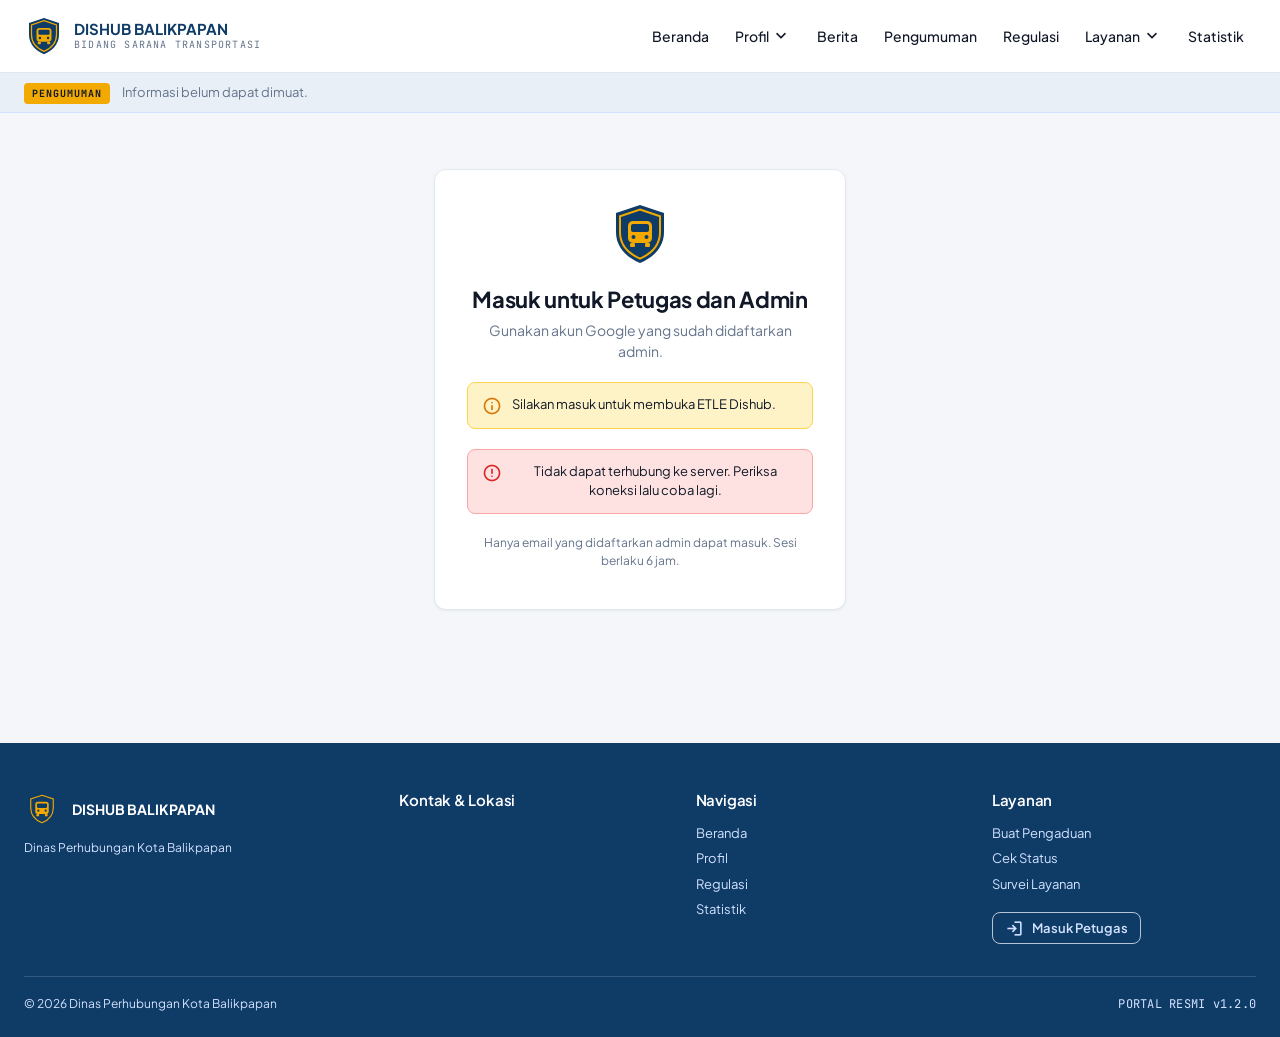
==== commit 252ae463: "Versi 1.2.0: menu Logo" ====
--- a/etle/index.html
+++ b/etle/index.html
@@ -16,15 +16,15 @@
   <link rel="preconnect" href="https://script.googleusercontent.com">
   <link rel="preload" as="style" href="https://fonts.googleapis.com/css2?family=JetBrains+Mono:wght@500;600;700&family=Plus+Jakarta+Sans:wght@400;500;600;700&display=swap" onload="this.onload=null;this.rel='stylesheet'">
   <link rel="preload" as="style" href="https://fonts.googleapis.com/css2?family=Material+Symbols+Outlined:opsz,wght,FILL,GRAD@24,400,0..1,0&display=block" onload="this.onload=null;this.rel='stylesheet'">
-  <link rel="stylesheet" href="../css/app.css?v=1.1.0">
+  <link rel="stylesheet" href="../css/app.css?v=1.2.0">
 </head>
 <body>
   <div class="muat-awal"><img src="../icons/logo.svg" alt="" width="56" height="56"><div class="muat"></div></div>
-  <script src="../js/config.js?v=1.1.0" defer></script>
-  <script src="../js/versi.js?v=1.1.0" defer></script>
-  <script src="../js/core.js?v=1.1.0" defer></script>
-  <script src="../js/ui.js?v=1.1.0" defer></script>
-  <script src="../js/shell.js?v=1.1.0" defer></script>
-  <script src="../js/etle.js?v=1.1.0" defer></script>
+  <script src="../js/config.js?v=1.2.0" defer></script>
+  <script src="../js/versi.js?v=1.2.0" defer></script>
+  <script src="../js/core.js?v=1.2.0" defer></script>
+  <script src="../js/ui.js?v=1.2.0" defer></script>
+  <script src="../js/shell.js?v=1.2.0" defer></script>
+  <script src="../js/etle.js?v=1.2.0" defer></script>
 </body>
 </html>
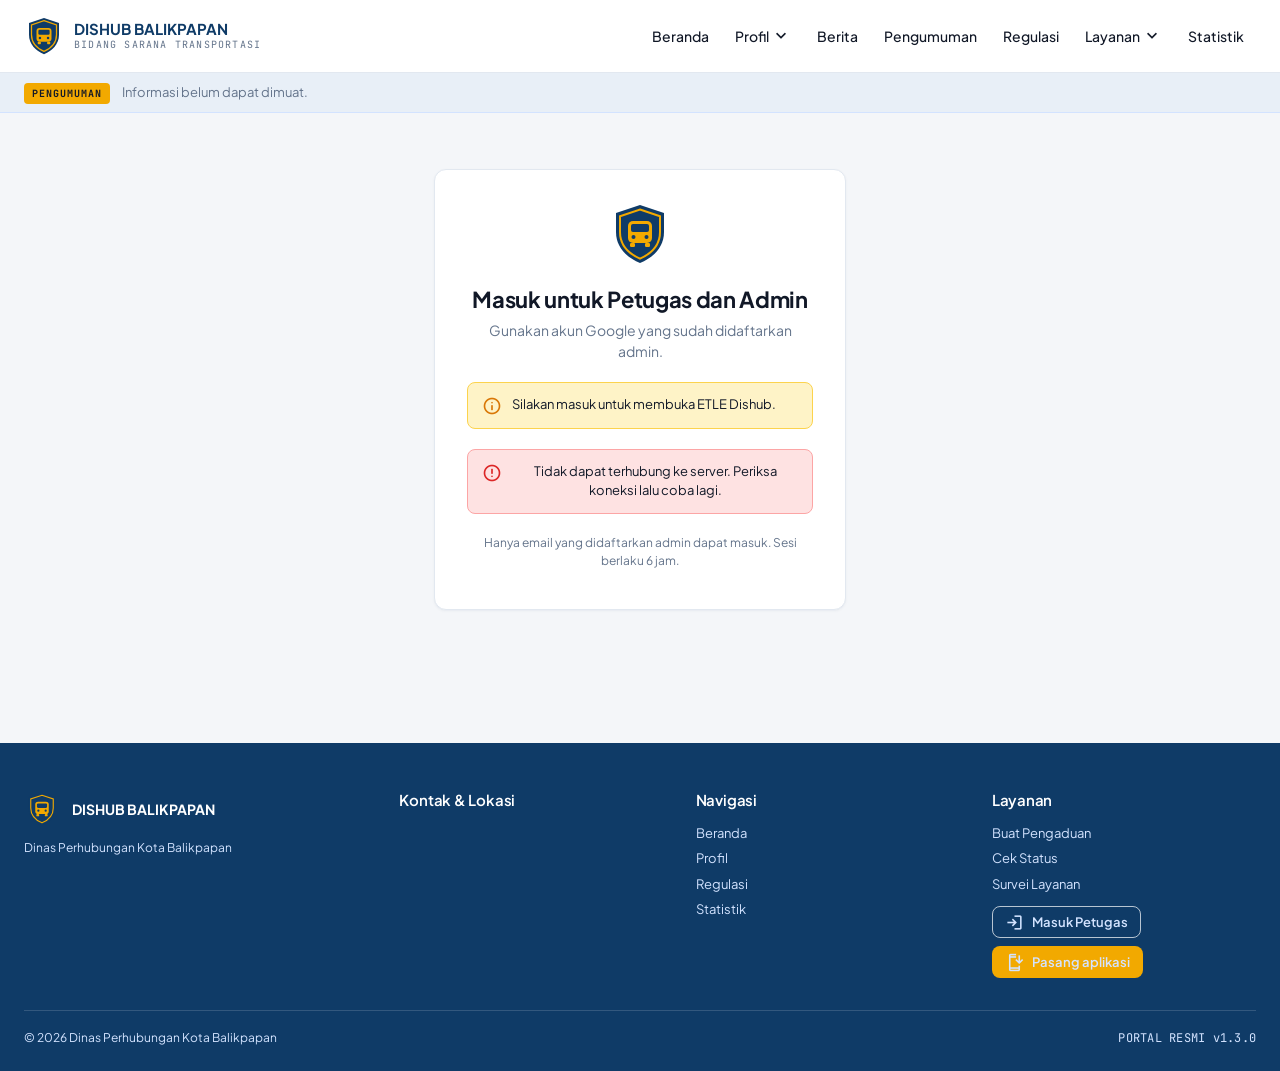
==== commit 3b00315f: "Versi 1.3.0: satu sanksi, 4 foto, pasang aplikasi" ====
--- a/etle/index.html
+++ b/etle/index.html
@@ -8,7 +8,7 @@
   <meta name="theme-color" content="#0F3B67">
   <link rel="icon" href="../icons/logo.svg" type="image/svg+xml">
   <link rel="manifest" href="manifest.webmanifest">
-  <link rel="apple-touch-icon" href="../icons/apple-touch-icon.png">
+  <link rel="apple-touch-icon" href="../icons/apple-touch-icon.png?v=1.3.0">
   <meta name="apple-mobile-web-app-capable" content="yes">
   <meta name="mobile-web-app-capable" content="yes">
   <meta name="apple-mobile-web-app-title" content="ETLE Dishub">
@@ -16,15 +16,15 @@
   <link rel="preconnect" href="https://script.googleusercontent.com">
   <link rel="preload" as="style" href="https://fonts.googleapis.com/css2?family=JetBrains+Mono:wght@500;600;700&family=Plus+Jakarta+Sans:wght@400;500;600;700&display=swap" onload="this.onload=null;this.rel='stylesheet'">
   <link rel="preload" as="style" href="https://fonts.googleapis.com/css2?family=Material+Symbols+Outlined:opsz,wght,FILL,GRAD@24,400,0..1,0&display=block" onload="this.onload=null;this.rel='stylesheet'">
-  <link rel="stylesheet" href="../css/app.css?v=1.2.0">
+  <link rel="stylesheet" href="../css/app.css?v=1.3.0">
 </head>
 <body>
   <div class="muat-awal"><img src="../icons/logo.svg" alt="" width="56" height="56"><div class="muat"></div></div>
-  <script src="../js/config.js?v=1.2.0" defer></script>
-  <script src="../js/versi.js?v=1.2.0" defer></script>
-  <script src="../js/core.js?v=1.2.0" defer></script>
-  <script src="../js/ui.js?v=1.2.0" defer></script>
-  <script src="../js/shell.js?v=1.2.0" defer></script>
-  <script src="../js/etle.js?v=1.2.0" defer></script>
+  <script src="../js/config.js?v=1.3.0" defer></script>
+  <script src="../js/versi.js?v=1.3.0" defer></script>
+  <script src="../js/core.js?v=1.3.0" defer></script>
+  <script src="../js/ui.js?v=1.3.0" defer></script>
+  <script src="../js/shell.js?v=1.3.0" defer></script>
+  <script src="../js/etle.js?v=1.3.0" defer></script>
 </body>
 </html>
--- a/css/app.css
+++ b/css/app.css
@@ -430,3 +430,21 @@
   #cetak .kertas { box-shadow: none; border: 0; margin: 0; width: auto; min-height: 0; padding: 0; }
   .no-print { display: none !important; }
 }
+
+/* ---- 1.3.0: pasang aplikasi (PWA) ---- */
+.pasang-kartu { display: flex; align-items: center; gap: 12px; padding: 12px 12px 12px 14px; border: 1px solid rgba(242,169,0,.45); background: linear-gradient(135deg, #FFF8E6, #FFFFFF); border-radius: var(--r-lg); box-shadow: var(--sh1, 0 1px 2px rgba(0,0,0,.06)); margin-bottom: 14px; position: relative; }
+.pasang-kartu img { width: 44px; height: 44px; border-radius: 10px; flex: none; background: #fff; }
+.pasang-kartu b { display: block; font-size: 14.5px; color: var(--ink, #0F172A); }
+.pasang-kartu small { display: block; font-size: 12.5px; color: var(--muted, #64748B); line-height: 1.35; margin-top: 2px; }
+.pasang-kartu .btn { flex: none; }
+.pasang-kartu .x { flex: none; width: 30px; height: 30px; border: 0; background: transparent; color: var(--muted, #64748B); border-radius: 50%; display: grid; place-items: center; cursor: pointer; }
+.pasang-kartu .x:hover { background: rgba(15,23,42,.06); }
+[data-tema="gelap"] .pasang-kartu { background: linear-gradient(135deg, rgba(242,169,0,.12), transparent); }
+[data-tema="gelap"] .pasang-kartu b { color: #fff; }
+.pasang-langkah { margin: 0; padding-left: 22px; display: flex; flex-direction: column; gap: 10px; font-size: 14.5px; line-height: 1.45; }
+.pasang-langkah .ms { font-size: 18px; vertical-align: -4px; color: var(--navy, #0F3B67); }
+@media (max-width: 420px) { .pasang-kartu small { display: none; } }
+/* ---- 1.3.0: kontrol peta Leaflet tidak menembus jendela (lapisan modal z-index 900) ---- */
+.leaflet-container .leaflet-top, .leaflet-container .leaflet-bottom { z-index: 800; }
+.nav .nav-pasang { color: var(--navy); font-weight: 600; gap: 8px; }
+@media (min-width: 1025px) { .nav .nav-pasang { display: none !important; } }
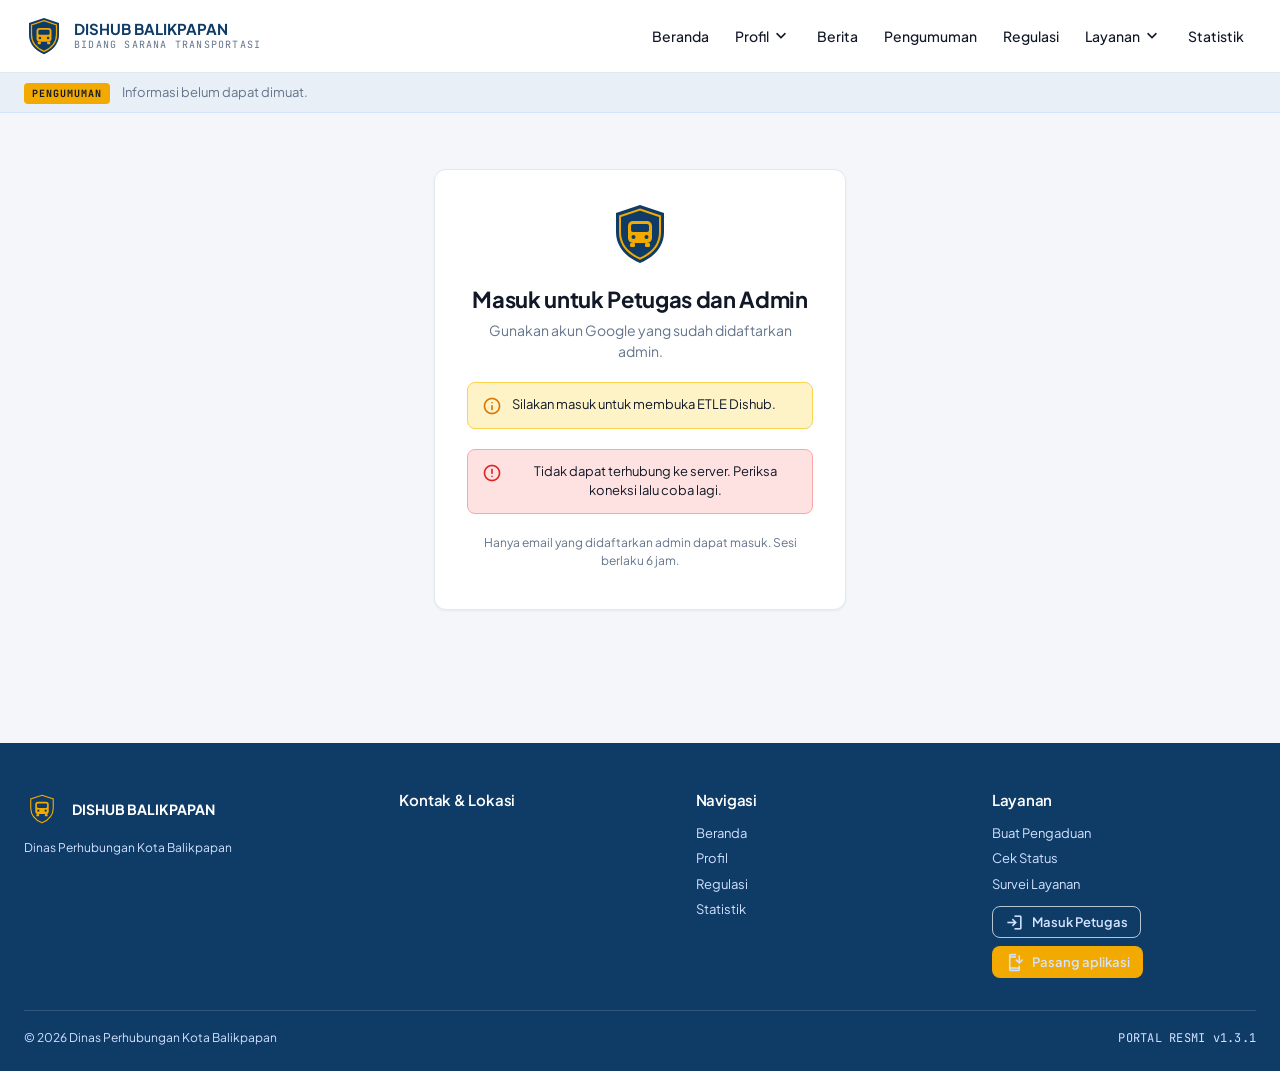
==== commit f131ede7: "Versi 1.3.1" ====
--- a/etle/index.html
+++ b/etle/index.html
@@ -8,7 +8,7 @@
   <meta name="theme-color" content="#0F3B67">
   <link rel="icon" href="../icons/logo.svg" type="image/svg+xml">
   <link rel="manifest" href="manifest.webmanifest">
-  <link rel="apple-touch-icon" href="../icons/apple-touch-icon.png?v=1.3.0">
+  <link rel="apple-touch-icon" href="../icons/apple-touch-icon.png?v=1.3.1">
   <meta name="apple-mobile-web-app-capable" content="yes">
   <meta name="mobile-web-app-capable" content="yes">
   <meta name="apple-mobile-web-app-title" content="ETLE Dishub">
@@ -16,15 +16,15 @@
   <link rel="preconnect" href="https://script.googleusercontent.com">
   <link rel="preload" as="style" href="https://fonts.googleapis.com/css2?family=JetBrains+Mono:wght@500;600;700&family=Plus+Jakarta+Sans:wght@400;500;600;700&display=swap" onload="this.onload=null;this.rel='stylesheet'">
   <link rel="preload" as="style" href="https://fonts.googleapis.com/css2?family=Material+Symbols+Outlined:opsz,wght,FILL,GRAD@24,400,0..1,0&display=block" onload="this.onload=null;this.rel='stylesheet'">
-  <link rel="stylesheet" href="../css/app.css?v=1.3.0">
+  <link rel="stylesheet" href="../css/app.css?v=1.3.1">
 </head>
 <body>
   <div class="muat-awal"><img src="../icons/logo.svg" alt="" width="56" height="56"><div class="muat"></div></div>
-  <script src="../js/config.js?v=1.3.0" defer></script>
-  <script src="../js/versi.js?v=1.3.0" defer></script>
-  <script src="../js/core.js?v=1.3.0" defer></script>
-  <script src="../js/ui.js?v=1.3.0" defer></script>
-  <script src="../js/shell.js?v=1.3.0" defer></script>
-  <script src="../js/etle.js?v=1.3.0" defer></script>
+  <script src="../js/config.js?v=1.3.1" defer></script>
+  <script src="../js/versi.js?v=1.3.1" defer></script>
+  <script src="../js/core.js?v=1.3.1" defer></script>
+  <script src="../js/ui.js?v=1.3.1" defer></script>
+  <script src="../js/shell.js?v=1.3.1" defer></script>
+  <script src="../js/etle.js?v=1.3.1" defer></script>
 </body>
 </html>
--- a/css/app.css
+++ b/css/app.css
@@ -166,6 +166,9 @@
 .tbl .aksi { white-space: nowrap; text-align: right; } .tbl .aksi .btn { margin-left: 2px; }
 .tbl-bar { display: flex; gap: 10px; align-items: center; flex-wrap: wrap; padding: 14px 16px; border-bottom: 1px solid var(--line); }
 .tbl-bar .inp-ico { flex: 1 1 240px; max-width: 360px; } .tbl-bar .inp { height: 38px; }
+/* Kolom centang (hapus draf terbengkalai) hanya tampil saat saringan umur draf aktif */
+:not(.mode-pilih) > .tbl-wrap .kol-pilih { display: none; }
+.kol-pilih input { width: 18px; height: 18px; cursor: pointer; accent-color: var(--bad); }
 .pager { display: flex; justify-content: space-between; align-items: center; gap: 12px; padding: 12px 16px; font-size: 13px; color: var(--muted); flex-wrap: wrap; }
 .pager .pg { display: flex; gap: 4px; } .pager button { min-width: 32px; height: 32px; border-radius: 99px; border: 1px solid var(--line); background: var(--surface); cursor: pointer; font-weight: 600; font-size: 13px; color: var(--ink); }
 .pager button.on { background: var(--navy); color: #fff; border-color: var(--navy); } .pager button:disabled { opacity: .4; cursor: default; }
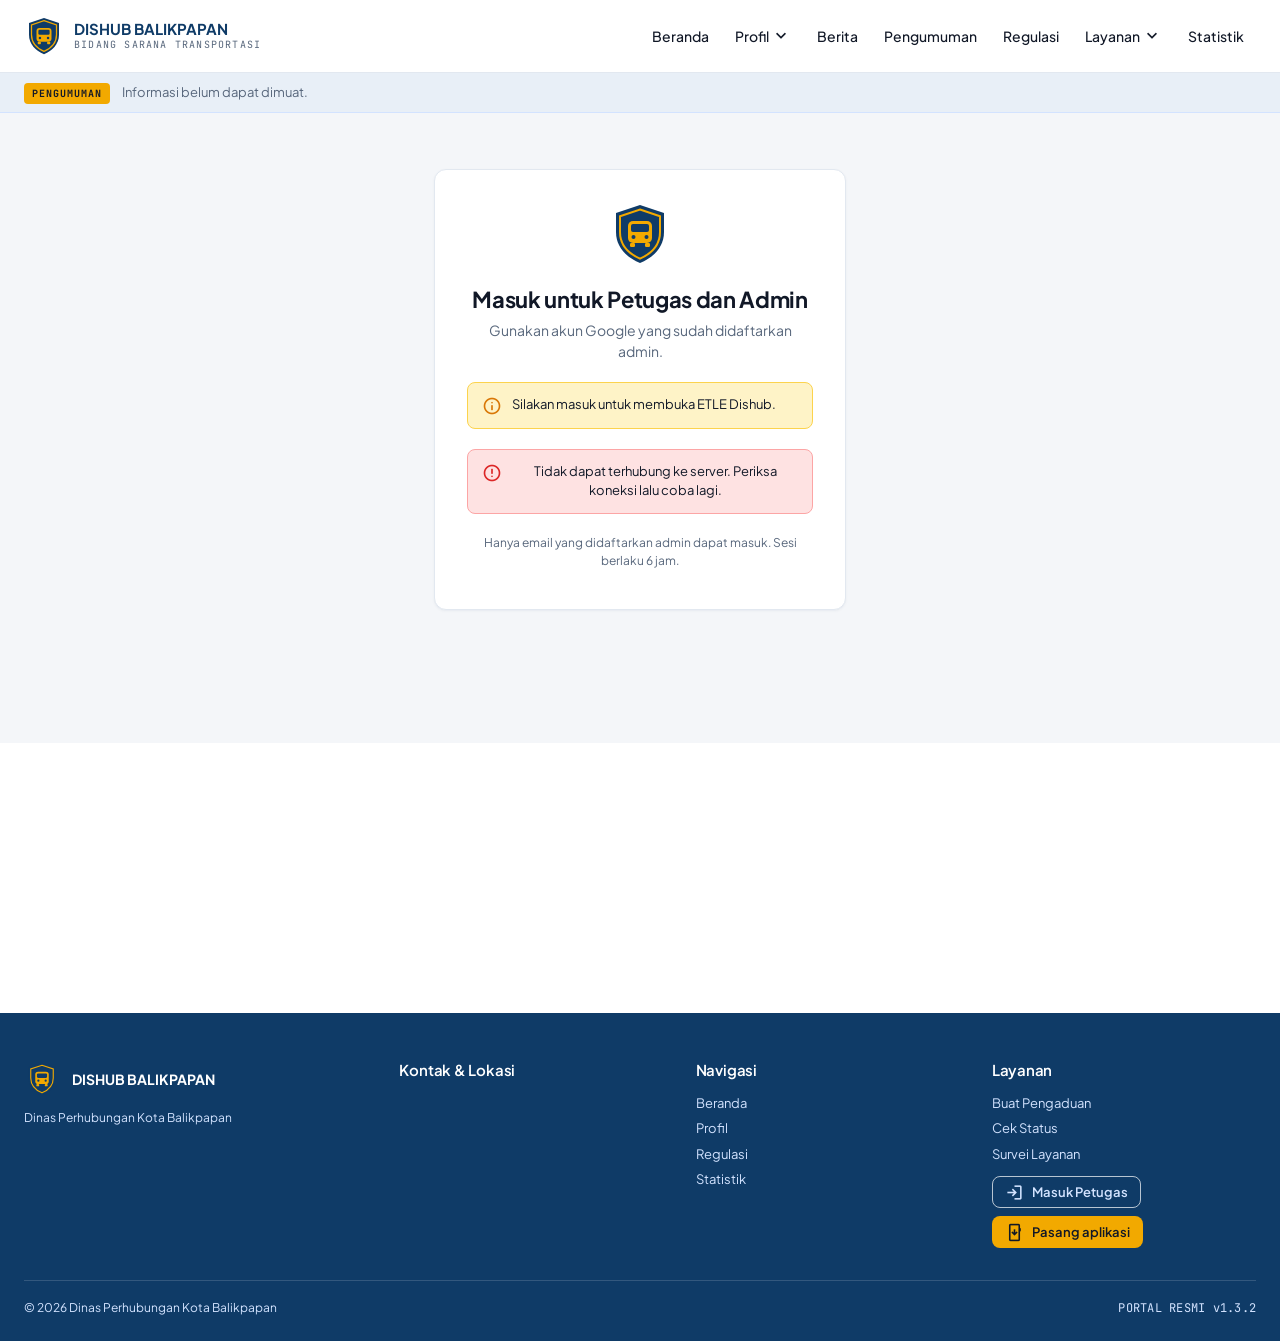
==== commit c7037976: "Versi 1.3.2" ====
--- a/etle/index.html
+++ b/etle/index.html
@@ -8,23 +8,23 @@
   <meta name="theme-color" content="#0F3B67">
   <link rel="icon" href="../icons/logo.svg" type="image/svg+xml">
   <link rel="manifest" href="manifest.webmanifest">
-  <link rel="apple-touch-icon" href="../icons/apple-touch-icon.png?v=1.3.1">
+  <link rel="apple-touch-icon" href="../icons/apple-touch-icon.png?v=1.3.2">
   <meta name="apple-mobile-web-app-capable" content="yes">
   <meta name="mobile-web-app-capable" content="yes">
   <meta name="apple-mobile-web-app-title" content="ETLE Dishub">
   <link rel="preconnect" href="https://script.google.com">
   <link rel="preconnect" href="https://script.googleusercontent.com">
-  <link rel="preload" as="style" href="https://fonts.googleapis.com/css2?family=JetBrains+Mono:wght@500;600;700&family=Plus+Jakarta+Sans:wght@400;500;600;700&display=swap" onload="this.onload=null;this.rel='stylesheet'">
+  <link rel="preload" href="../fonts/plus-jakarta-sans-latin.woff2?fv=1" as="font" type="font/woff2" crossorigin>   <!-- fon teks disimpan di repositori (1.3.2) -->
   <link rel="preload" as="style" href="https://fonts.googleapis.com/css2?family=Material+Symbols+Outlined:opsz,wght,FILL,GRAD@24,400,0..1,0&display=block" onload="this.onload=null;this.rel='stylesheet'">
-  <link rel="stylesheet" href="../css/app.css?v=1.3.1">
+  <link rel="stylesheet" href="../css/app.css?v=1.3.2">
 </head>
 <body>
   <div class="muat-awal"><img src="../icons/logo.svg" alt="" width="56" height="56"><div class="muat"></div></div>
-  <script src="../js/config.js?v=1.3.1" defer></script>
-  <script src="../js/versi.js?v=1.3.1" defer></script>
-  <script src="../js/core.js?v=1.3.1" defer></script>
-  <script src="../js/ui.js?v=1.3.1" defer></script>
-  <script src="../js/shell.js?v=1.3.1" defer></script>
-  <script src="../js/etle.js?v=1.3.1" defer></script>
+  <script src="../js/config.js?v=1.3.2" defer></script>
+  <script src="../js/versi.js?v=1.3.2" defer></script>
+  <script src="../js/core.js?v=1.3.2" defer></script>
+  <script src="../js/ui.js?v=1.3.2" defer></script>
+  <script src="../js/shell.js?v=1.3.2" defer></script>
+  <script src="../js/etle.js?v=1.3.2" defer></script>
 </body>
 </html>
--- a/css/app.css
+++ b/css/app.css
@@ -3,11 +3,32 @@
    Civic Modernism (Stitch): Navy #0F3B67 + Traffic Amber #F2A900
    Plus Jakarta Sans (teks) · JetBrains Mono (nopol, nomor surat, kode tiket)
    ========================================================================== */
+/* ---------------------------------------------------------------- Fon (1.3.2: disimpan di repositori, lisensi di fonts/LISENSI.txt)
+   Plus Jakarta Sans & JetBrains Mono versi variabel. latin-ext hanya diunduh bila halaman memuat huruf bertanda (mis. é, ł).
+   "Jakarta Cadangan" = Arial/Roboto yang ukurannya disetel mendekati Plus Jakarta Sans (dihitung dari metrik fon),
+   sehingga saat fon asli selesai dimuat, baris teks hampir tidak berubah lebar → tampilan tidak bergeser. */
+@font-face { font-family: 'Plus Jakarta Sans'; font-style: normal; font-display: swap; font-weight: 200 800; src: url('../fonts/plus-jakarta-sans-latin.woff2?fv=1') format('woff2');
+  unicode-range: U+0000-00FF, U+0131, U+0152-0153, U+02BB-02BC, U+02C6, U+02DA, U+02DC, U+0304, U+0308, U+0329, U+2000-206F, U+20AC, U+2122, U+2191, U+2193, U+2212, U+2215, U+FEFF, U+FFFD; }
+@font-face { font-family: 'Plus Jakarta Sans'; font-style: normal; font-display: swap; font-weight: 200 800; src: url('../fonts/plus-jakarta-sans-latin-ext.woff2?fv=1') format('woff2');
+  unicode-range: U+0100-02BA, U+02BD-02C5, U+02C7-02CC, U+02CE-02D7, U+02DD-02FF, U+1D00-1DBF, U+1E00-1E9F, U+1EF2-1EFF, U+2020, U+20A0-20AB, U+20AD-20C0, U+2113, U+2C60-2C7F, U+A720-A7FF; }
+@font-face { font-family: 'JetBrains Mono'; font-style: normal; font-display: swap; font-weight: 100 800; src: url('../fonts/jetbrains-mono-latin.woff2?fv=1') format('woff2');
+  unicode-range: U+0000-00FF, U+0131, U+0152-0153, U+02BB-02BC, U+02C6, U+02DA, U+02DC, U+0304, U+0308, U+0329, U+2000-206F, U+20AC, U+2122, U+2191, U+2193, U+2212, U+2215, U+FEFF, U+FFFD; }
+@font-face { font-family: 'JetBrains Mono'; font-style: normal; font-display: swap; font-weight: 100 800; src: url('../fonts/jetbrains-mono-latin-ext.woff2?fv=1') format('woff2');
+  unicode-range: U+0100-02BA, U+02BD-02C5, U+02C7-02CC, U+02CE-02D7, U+02DD-02FF, U+1D00-1DBF, U+1E00-1E9F, U+1EF2-1EFF, U+2020, U+20A0-20AB, U+20AD-20C0, U+2113, U+2C60-2C7F, U+A720-A7FF; }
+@font-face { font-family: 'Jakarta Cadangan'; font-weight: 100 549; src: local('Arial'), local('ArialMT'), local('Liberation Sans'), local('LiberationSans'), local('Helvetica');
+  size-adjust: 103.32%; ascent-override: 100.47%; descent-override: 21.49%; line-gap-override: 0%; }
+@font-face { font-family: 'Jakarta Cadangan'; font-weight: 550 900; src: local('Arial Bold'), local('Arial-BoldMT'), local('Liberation Sans Bold'), local('LiberationSans-Bold'), local('Helvetica Bold');
+  size-adjust: 99.74%; ascent-override: 104.07%; descent-override: 22.26%; line-gap-override: 0%; }
+@font-face { font-family: 'Jakarta Cadangan R'; font-weight: 100 549; src: local('Roboto'), local('Roboto-Regular'), local('Roboto Regular');
+  size-adjust: 104.04%; ascent-override: 99.77%; descent-override: 21.34%; line-gap-override: 0%; }
+@font-face { font-family: 'Jakarta Cadangan R'; font-weight: 550 900; src: local('Roboto Bold'), local('Roboto-Bold');
+  size-adjust: 105.70%; ascent-override: 98.20%; descent-override: 21.00%; line-gap-override: 0%; }
+
 :root {
   --navy: #0F3B67; --navy-2: #0A2A4A; --navy-3: #071E36; --tint: #E8EFF7; --tint-2: #D3E3FF;
   --amber: #F2A900; --amber-2: #D99600; --amber-bg: #FFF7E0;
   --bg: #F4F6F9; --surface: #FFFFFF; --line: #E2E8F0; --line-2: #CBD5E1;
-  --ink: #111827; --muted: #64748B; --dis: #94A3B8;
+  --ink: #111827; --muted: #58677C; --dis: #94A3B8;
   --ok: #16A34A; --ok-bg: #DCFCE7; --ok-ln: #86EFAC; --ok-tx: #15803D;
   --warn: #D97706; --warn-bg: #FEF3C7; --warn-ln: #FCD34D; --warn-tx: #B45309;
   --bad: #DC2626; --bad-bg: #FEE2E2; --bad-ln: #FCA5A5; --bad-tx: #B91C1C;
@@ -17,7 +38,7 @@
   --sh1: 0 1px 3px 0 rgba(15,59,103,.05), 0 1px 2px -1px rgba(15,59,103,.04);
   --sh2: 0 4px 6px -1px rgba(15,59,103,.08), 0 2px 4px -2px rgba(15,59,103,.05);
   --sh3: 0 20px 25px -5px rgba(15,59,103,.14), 0 8px 10px -6px rgba(15,59,103,.08);
-  --f: 'Plus Jakarta Sans', system-ui, -apple-system, 'Segoe UI', Roboto, Arial, sans-serif;
+  --f: 'Plus Jakarta Sans', 'Jakarta Cadangan', 'Jakarta Cadangan R', system-ui, -apple-system, 'Segoe UI', Roboto, Arial, sans-serif;
   --mono: 'JetBrains Mono', ui-monospace, Menlo, Consolas, monospace;
   --side: 248px; --top: 64px;
 }
@@ -34,7 +55,7 @@
 [data-tema="gelap"] a { color: #A5C9FD; }
 button, input, select, textarea { font: inherit; color: inherit; }
 h1, h2, h3, h4 { margin: 0; line-height: 1.25; letter-spacing: -.015em; }
-h1 { font-size: 30px; font-weight: 700; } h2 { font-size: 22px; font-weight: 700; } h3 { font-size: 17px; font-weight: 600; } h4 { font-size: 15px; font-weight: 600; }
+h1 { font-size: 30px; font-weight: 700; } h2 { font-size: 22px; font-weight: 700; } h3, h2.h3 { font-size: 17px; font-weight: 600; } h4 { font-size: 15px; font-weight: 600; }
 p { margin: 0 0 .6em; }
 hr { border: 0; border-top: 1px solid var(--line); margin: 16px 0; }
 :focus-visible { outline: 2px solid var(--navy); outline-offset: 2px; box-shadow: 0 0 0 4px #fff; }
@@ -66,7 +87,7 @@
 /* ---------- Kartu ---------- */
 .card { background: var(--surface); border: 1px solid var(--line); border-radius: var(--r-lg); box-shadow: var(--sh1); }
 .card-b { padding: 20px; } .card-h { padding: 16px 20px; border-bottom: 1px solid var(--line); display: flex; align-items: center; gap: 12px; justify-content: space-between; }
-.card-h h3 { display: flex; align-items: center; gap: 8px; }
+.card-h h3, .card-h h2.h3 { display: flex; align-items: center; gap: 8px; }
 .card-f { padding: 12px 20px; border-top: 1px solid var(--line); background: var(--bg); border-radius: 0 0 var(--r-lg) var(--r-lg); }
 .card.hover { transition: box-shadow .15s, transform .15s; } .card.hover:hover { box-shadow: var(--sh2); transform: translateY(-2px); }
 .stat { padding: 18px 20px; } .stat .lbl { font-size: 13px; color: var(--muted); font-weight: 500; display: flex; justify-content: space-between; align-items: center; gap: 8px; }
@@ -183,9 +204,10 @@
 .kosong { text-align: center; padding: 40px 20px; color: var(--muted); }
 .kosong .ms { font-size: 44px; color: var(--line-2); width: auto; }
 .kosong h4 { color: var(--ink); margin: 10px 0 4px; }
-.sk { background: linear-gradient(90deg, var(--line) 25%, #EEF2F7 50%, var(--line) 75%); background-size: 200% 100%; animation: kilau 1.2s ease-in-out infinite; border-radius: 6px; min-height: 12px; }
-[data-tema="gelap"] .sk { background: linear-gradient(90deg, #1a2638 25%, #22304a 50%, #1a2638 75%); background-size: 200% 100%; }
-@keyframes kilau { 0% { background-position: 200% 0; } 100% { background-position: -200% 0; } }
+.sk { background: var(--line); animation: denyut 1.4s ease-in-out infinite; border-radius: 6px; min-height: 12px; }
+[data-tema="gelap"] .sk { background: #1F2B40; }
+@keyframes denyut { 50% { opacity: .5; } }
+@media (prefers-reduced-motion: reduce) { .sk, .lapis, .modal, .laci, .toast { animation: none !important; } }
 .sk-line { height: 12px; margin: 8px 0; } .sk-big { height: 30px; width: 50%; margin: 10px 0; }
 #toasts { position: fixed; top: 16px; right: 16px; z-index: 9999; display: flex; flex-direction: column; gap: 8px; max-width: min(420px, calc(100vw - 32px)); }
 .toast { background: var(--surface); border: 1px solid var(--line); border-left: 4px solid var(--info); border-radius: var(--r); box-shadow: var(--sh3); padding: 12px 14px; display: flex; gap: 10px; align-items: flex-start; font-size: 14px; animation: masuk .2s ease-out; }
@@ -261,11 +283,14 @@
 .hero .wrap { position: relative; display: grid; grid-template-columns: minmax(0, 1.4fr) minmax(0, 1fr); gap: 40px; align-items: center; min-height: 230px; }
 .hero h1 { font-size: 36px; color: #fff; margin: 14px 0 12px; } .hero p { color: #D3E3FF; font-size: 16px; max-width: 620px; }
 .hero .eyebrow { color: #A5C9FD; }
-.pejabat { background: #fff; color: var(--ink); border-radius: var(--r-lg); padding: 20px; box-shadow: var(--sh3); min-height: 170px; }
+.pejabat { background: #fff; color: var(--ink); border-radius: var(--r-lg); padding: 20px; box-shadow: var(--sh3); min-height: 256px; }   /* tinggi tetap: kerangka = isi → tidak bergeser */
 .pejabat .row { align-items: center; } .pejabat .foto { width: 72px; height: 72px; border-radius: 50%; object-fit: cover; background: var(--tint); flex: none; display: grid; place-items: center; color: var(--navy); border: 3px solid var(--tint); }
 .pejabat .foto .ms { font-size: 36px; width: auto; }
 .pejabat .nm { font-weight: 700; font-size: 16px; color: var(--navy); } .pejabat .jb { font-size: 13px; color: var(--muted); margin-top: 2px; }
-.pejabat q { display: block; margin-top: 14px; font-style: italic; font-size: 13px; color: #475569; }
+.pejabat .nm, .pejabat .jb { display: -webkit-box; -webkit-line-clamp: 2; -webkit-box-orient: vertical; overflow: hidden; }
+.pejabat .eyebrow { color: var(--muted); }   /* bukan biru muda hero: kartu berlatar putih */
+.pejabat .kepala { display: flex; justify-content: space-between; align-items: center; gap: 8px; margin-bottom: 12px; } .pejabat .kepala a { font-size: 12px; font-weight: 600; color: var(--navy); }
+.pejabat q { margin-top: 14px; font-style: italic; font-size: 13px; color: #475569; display: -webkit-box; -webkit-line-clamp: 4; -webkit-box-orient: vertical; overflow: hidden; }   /* maks. 4 baris */
 @media (max-width: 1024px) { .hero .wrap { grid-template-columns: minmax(0, 1fr); } .hero h1 { font-size: 28px; } }
 .cekcepat { margin-top: -64px; position: relative; z-index: 5; }
 .cekcepat .card-b { padding: 24px; }
@@ -284,16 +309,19 @@
 @media (max-width: 860px) { .lacak { grid-template-columns: minmax(0, 1fr); padding: 24px; } }
 .berita .card { overflow: hidden; display: flex; flex-direction: column; color: var(--ink); text-decoration: none !important; height: 100%; }
 .berita .cover { aspect-ratio: 16 / 9; background: var(--tint); object-fit: cover; width: 100%; display: grid; place-items: center; color: var(--navy); }
-.berita .cover .ms { font-size: 40px; width: auto; opacity: .5; }
+.berita .cover .ms { font-size: 40px; width: auto; opacity: .7; }
 .berita .isi { padding: 16px; display: flex; flex-direction: column; gap: 8px; flex: 1; }
-.berita h3 { font-size: 16px; display: -webkit-box; -webkit-line-clamp: 2; -webkit-box-orient: vertical; overflow: hidden; }
+.berita h3, .berita h2.h3 { font-size: 16px; display: -webkit-box; -webkit-line-clamp: 2; -webkit-box-orient: vertical; overflow: hidden; }
 .berita p { font-size: 13px; color: var(--muted); display: -webkit-box; -webkit-line-clamp: 2; -webkit-box-orient: vertical; overflow: hidden; margin: 0; }
 .site-f { background: var(--navy); color: #D3E3FF; padding: 48px 0 24px; margin-top: 0; }
-.site-f h4 { color: #fff; margin-bottom: 14px; } .site-f a { color: #D3E3FF; } .site-f a:hover { color: #fff; }
+.site-f h4, .site-f h2.f-h { color: #fff; margin-bottom: 14px; } .site-f h2.f-h { font-size: 15px; font-weight: 600; } .site-f a { color: #D3E3FF; } .site-f a:hover { color: #fff; }
 .site-f .cols { display: grid; grid-template-columns: 1.3fr 1fr 1fr 1fr; gap: 32px; }
 .site-f ul { list-style: none; margin: 0; padding: 0; } .site-f li { margin: 6px 0; font-size: 13px; }
 .site-f .bawah { border-top: 1px solid rgba(255,255,255,.15); margin-top: 32px; padding-top: 18px; display: flex; justify-content: space-between; font-size: 12px; gap: 12px; flex-wrap: wrap; }
 .site-f .btn-wa { background: #16A34A; color: #fff; } .site-f .btn-wa:hover { background: #15803D; }
+.site-f .btn-amber, .site-f .btn-amber:hover { color: #111827; }   /* tautan footer berwarna biru muda; tombol kuning tetap berteks gelap */
+.site > #app { min-height: 100vh; }   /* footer mulai di bawah layar: isi yang menyusul tidak menggeser tampilan */
+.bukan-beranda #app > .hero[data-statis] { display: none; }
 @media (max-width: 860px) { .site-f .cols { grid-template-columns: minmax(0, 1fr) minmax(0, 1fr); } }
 @media (max-width: 520px) { .site-f .cols { grid-template-columns: minmax(0, 1fr); } }
 .page-h { padding: 36px 0 24px; } .page-h p { color: var(--muted); max-width: 760px; margin-top: 8px; }
@@ -438,9 +466,9 @@
 .pasang-kartu { display: flex; align-items: center; gap: 12px; padding: 12px 12px 12px 14px; border: 1px solid rgba(242,169,0,.45); background: linear-gradient(135deg, #FFF8E6, #FFFFFF); border-radius: var(--r-lg); box-shadow: var(--sh1, 0 1px 2px rgba(0,0,0,.06)); margin-bottom: 14px; position: relative; }
 .pasang-kartu img { width: 44px; height: 44px; border-radius: 10px; flex: none; background: #fff; }
 .pasang-kartu b { display: block; font-size: 14.5px; color: var(--ink, #0F172A); }
-.pasang-kartu small { display: block; font-size: 12.5px; color: var(--muted, #64748B); line-height: 1.35; margin-top: 2px; }
+.pasang-kartu small { display: block; font-size: 12.5px; color: var(--muted, #58677C); line-height: 1.35; margin-top: 2px; }
 .pasang-kartu .btn { flex: none; }
-.pasang-kartu .x { flex: none; width: 30px; height: 30px; border: 0; background: transparent; color: var(--muted, #64748B); border-radius: 50%; display: grid; place-items: center; cursor: pointer; }
+.pasang-kartu .x { flex: none; width: 30px; height: 30px; border: 0; background: transparent; color: var(--muted, #58677C); border-radius: 50%; display: grid; place-items: center; cursor: pointer; }
 .pasang-kartu .x:hover { background: rgba(15,23,42,.06); }
 [data-tema="gelap"] .pasang-kartu { background: linear-gradient(135deg, rgba(242,169,0,.12), transparent); }
 [data-tema="gelap"] .pasang-kartu b { color: #fff; }
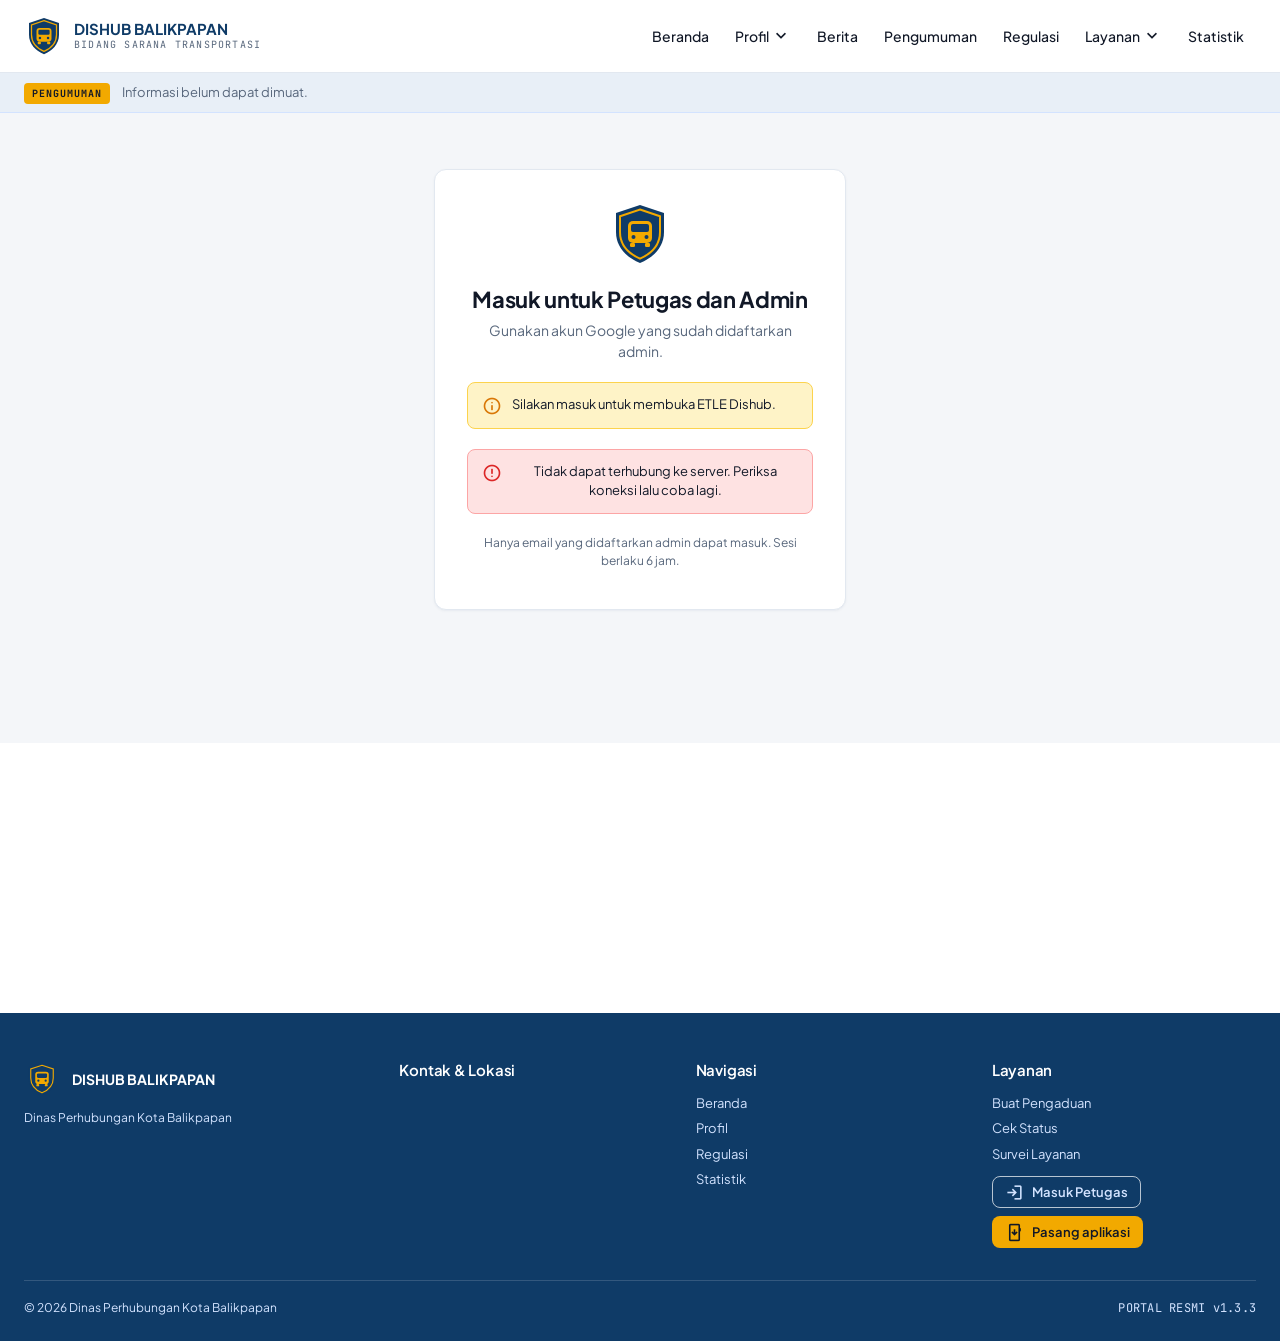
==== commit e72a99b7: "Versi 1.3.3" ====
--- a/etle/index.html
+++ b/etle/index.html
@@ -8,7 +8,7 @@
   <meta name="theme-color" content="#0F3B67">
   <link rel="icon" href="../icons/logo.svg" type="image/svg+xml">
   <link rel="manifest" href="manifest.webmanifest">
-  <link rel="apple-touch-icon" href="../icons/apple-touch-icon.png?v=1.3.2">
+  <link rel="apple-touch-icon" href="../icons/apple-touch-icon.png?v=1.3.3">
   <meta name="apple-mobile-web-app-capable" content="yes">
   <meta name="mobile-web-app-capable" content="yes">
   <meta name="apple-mobile-web-app-title" content="ETLE Dishub">
@@ -16,15 +16,15 @@
   <link rel="preconnect" href="https://script.googleusercontent.com">
   <link rel="preload" href="../fonts/plus-jakarta-sans-latin.woff2?fv=1" as="font" type="font/woff2" crossorigin>   <!-- fon teks disimpan di repositori (1.3.2) -->
   <link rel="preload" as="style" href="https://fonts.googleapis.com/css2?family=Material+Symbols+Outlined:opsz,wght,FILL,GRAD@24,400,0..1,0&display=block" onload="this.onload=null;this.rel='stylesheet'">
-  <link rel="stylesheet" href="../css/app.css?v=1.3.2">
+  <link rel="stylesheet" href="../css/app.css?v=1.3.3">
 </head>
 <body>
   <div class="muat-awal"><img src="../icons/logo.svg" alt="" width="56" height="56"><div class="muat"></div></div>
-  <script src="../js/config.js?v=1.3.2" defer></script>
-  <script src="../js/versi.js?v=1.3.2" defer></script>
-  <script src="../js/core.js?v=1.3.2" defer></script>
-  <script src="../js/ui.js?v=1.3.2" defer></script>
-  <script src="../js/shell.js?v=1.3.2" defer></script>
-  <script src="../js/etle.js?v=1.3.2" defer></script>
+  <script src="../js/config.js?v=1.3.3" defer></script>
+  <script src="../js/versi.js?v=1.3.3" defer></script>
+  <script src="../js/core.js?v=1.3.3" defer></script>
+  <script src="../js/ui.js?v=1.3.3" defer></script>
+  <script src="../js/shell.js?v=1.3.3" defer></script>
+  <script src="../js/etle.js?v=1.3.3" defer></script>
 </body>
 </html>
--- a/css/app.css
+++ b/css/app.css
@@ -322,6 +322,53 @@
 .site-f .btn-amber, .site-f .btn-amber:hover { color: #111827; }   /* tautan footer berwarna biru muda; tombol kuning tetap berteks gelap */
 .site > #app { min-height: 100vh; }   /* footer mulai di bawah layar: isi yang menyusul tidak menggeser tampilan */
 .bukan-beranda #app > .hero[data-statis] { display: none; }
+/* Menu situs publik yang disembunyikan admin (1.3.3): <html class="sem-ID"> menyembunyikan elemen [data-m~="ID"].
+   .menu-awal = pengaturan sudah diketahui sejak halaman mulai (diingat perangkat) atau pengunjung sudah berpindah halaman → dilipat (display:none).
+   Tanpa .menu-awal (kunjungan pertama, pengaturan tiba setelah halaman tampil) → hanya disamarkan (ruang tetap), agar tampilan tidak
+   bergeser; yang berada di bawah layar langsung dilipat (.m-lipat). Dilipat penuh begitu pengunjung berpindah halaman atau membuka menu. */
+.menu-awal.sem-profil [data-m~="profil"],
+.menu-awal.sem-profil-sejarah [data-m~="profil-sejarah"],
+.menu-awal.sem-profil-visi-misi [data-m~="profil-visi-misi"],
+.menu-awal.sem-profil-tugas-fungsi [data-m~="profil-tugas-fungsi"],
+.menu-awal.sem-profil-struktur [data-m~="profil-struktur"],
+.menu-awal.sem-profil-kontak [data-m~="profil-kontak"],
+.menu-awal.sem-berita [data-m~="berita"],
+.menu-awal.sem-pengumuman [data-m~="pengumuman"],
+.menu-awal.sem-regulasi [data-m~="regulasi"],
+.menu-awal.sem-layanan [data-m~="layanan"],
+.menu-awal.sem-pengaduan [data-m~="pengaduan"],
+.menu-awal.sem-cek [data-m~="cek"],
+.menu-awal.sem-survei [data-m~="survei"],
+.menu-awal.sem-statistik [data-m~="statistik"],
+.menu-awal.sem-pasang [data-m~="pasang"],
+.menu-awal.sem-beranda-angkutan [data-m~="beranda-angkutan"],
+.menu-awal.sem-beranda-penindakan [data-m~="beranda-penindakan"],
+.menu-awal.sem-beranda-lacak [data-m~="beranda-lacak"],
+.menu-awal.sem-x-hero [data-m~="x-hero"],
+.menu-awal.sem-x-layanan-kartu [data-m~="x-layanan-kartu"], .m-lipat { display: none !important; }
+.sem-profil:not(.menu-awal) [data-m~="profil"],
+.sem-profil-sejarah:not(.menu-awal) [data-m~="profil-sejarah"],
+.sem-profil-visi-misi:not(.menu-awal) [data-m~="profil-visi-misi"],
+.sem-profil-tugas-fungsi:not(.menu-awal) [data-m~="profil-tugas-fungsi"],
+.sem-profil-struktur:not(.menu-awal) [data-m~="profil-struktur"],
+.sem-profil-kontak:not(.menu-awal) [data-m~="profil-kontak"],
+.sem-berita:not(.menu-awal) [data-m~="berita"],
+.sem-pengumuman:not(.menu-awal) [data-m~="pengumuman"],
+.sem-regulasi:not(.menu-awal) [data-m~="regulasi"],
+.sem-layanan:not(.menu-awal) [data-m~="layanan"],
+.sem-pengaduan:not(.menu-awal) [data-m~="pengaduan"],
+.sem-cek:not(.menu-awal) [data-m~="cek"],
+.sem-survei:not(.menu-awal) [data-m~="survei"],
+.sem-statistik:not(.menu-awal) [data-m~="statistik"],
+.sem-pasang:not(.menu-awal) [data-m~="pasang"],
+.sem-beranda-angkutan:not(.menu-awal) [data-m~="beranda-angkutan"],
+.sem-beranda-penindakan:not(.menu-awal) [data-m~="beranda-penindakan"],
+.sem-beranda-lacak:not(.menu-awal) [data-m~="beranda-lacak"],
+.sem-x-hero:not(.menu-awal) [data-m~="x-hero"],
+.sem-x-layanan-kartu:not(.menu-awal) [data-m~="x-layanan-kartu"] { visibility: hidden !important; }
+.menu-awal.sem-cek .hero { padding-bottom: 56px; }   /* tanpa kotak Cek Cepat yang menumpang di bawah hero */
+.menu-awal.sem-cek .hero + .cekcepat + #pasangK { margin-top: 24px !important; }
+
 @media (max-width: 860px) { .site-f .cols { grid-template-columns: minmax(0, 1fr) minmax(0, 1fr); } }
 @media (max-width: 520px) { .site-f .cols { grid-template-columns: minmax(0, 1fr); } }
 .page-h { padding: 36px 0 24px; } .page-h p { color: var(--muted); max-width: 760px; margin-top: 8px; }
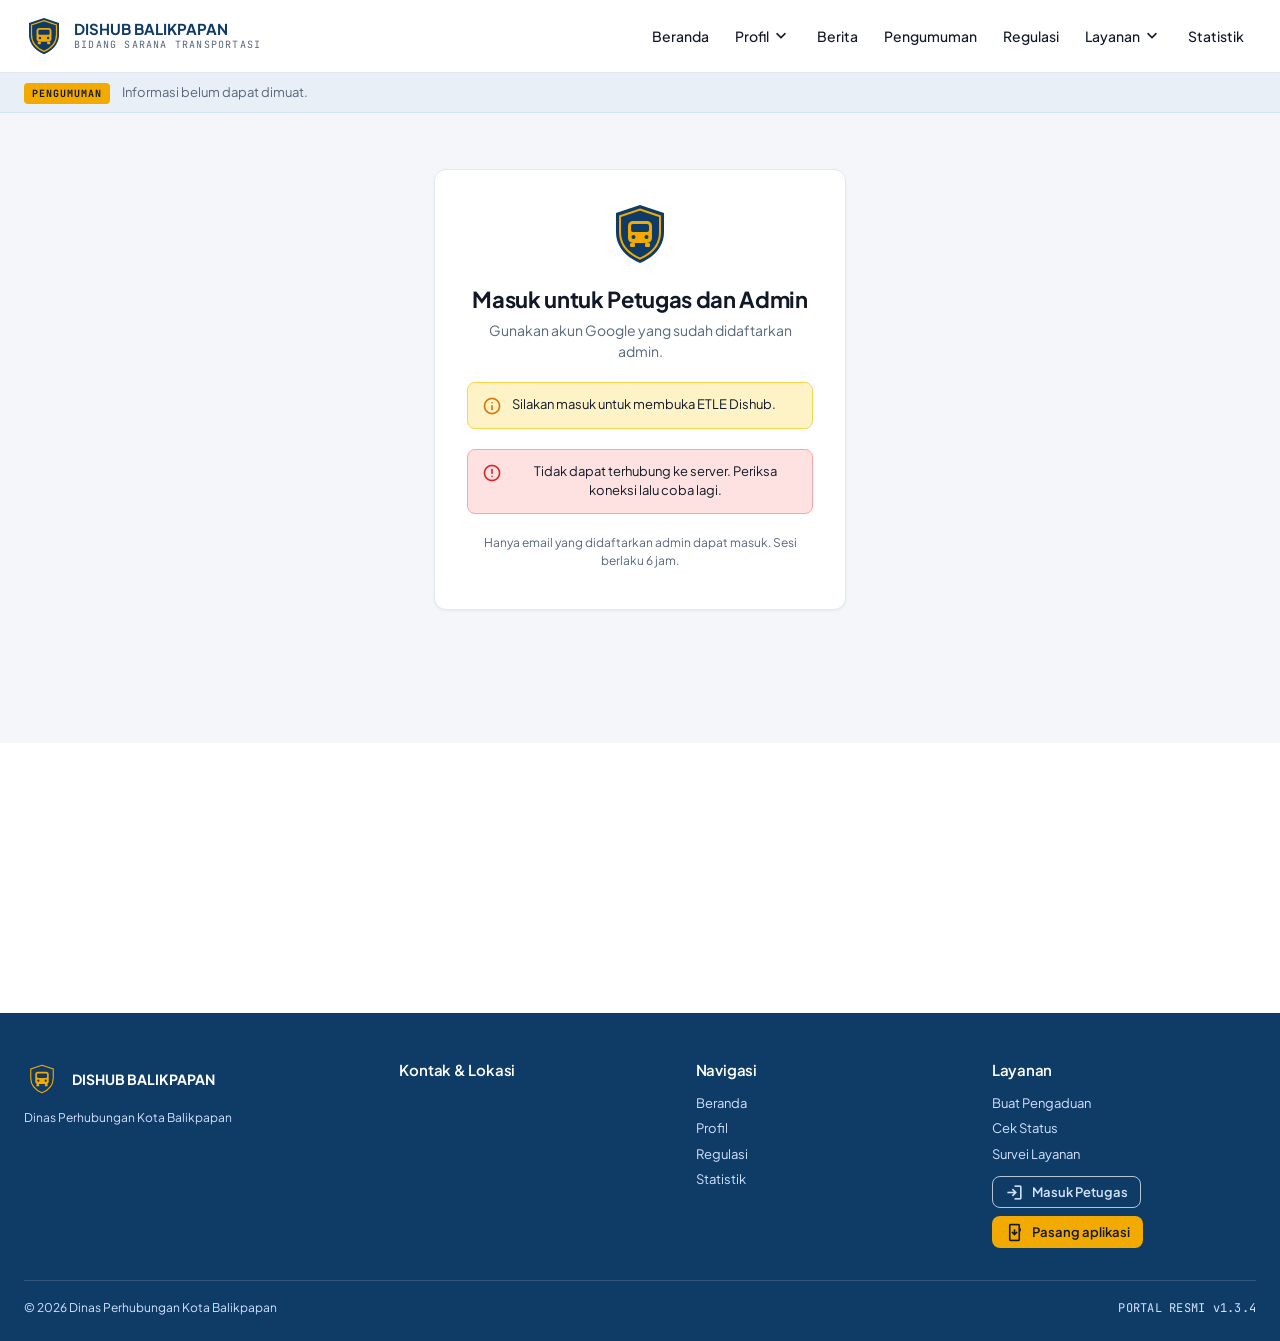
==== commit b8b6c2cc: "Versi 1.3.4" ====
--- a/etle/index.html
+++ b/etle/index.html
@@ -8,7 +8,7 @@
   <meta name="theme-color" content="#0F3B67">
   <link rel="icon" href="../icons/logo.svg" type="image/svg+xml">
   <link rel="manifest" href="manifest.webmanifest">
-  <link rel="apple-touch-icon" href="../icons/apple-touch-icon.png?v=1.3.3">
+  <link rel="apple-touch-icon" href="../icons/apple-touch-icon.png?v=1.3.4">
   <meta name="apple-mobile-web-app-capable" content="yes">
   <meta name="mobile-web-app-capable" content="yes">
   <meta name="apple-mobile-web-app-title" content="ETLE Dishub">
@@ -16,15 +16,15 @@
   <link rel="preconnect" href="https://script.googleusercontent.com">
   <link rel="preload" href="../fonts/plus-jakarta-sans-latin.woff2?fv=1" as="font" type="font/woff2" crossorigin>   <!-- fon teks disimpan di repositori (1.3.2) -->
   <link rel="preload" as="style" href="https://fonts.googleapis.com/css2?family=Material+Symbols+Outlined:opsz,wght,FILL,GRAD@24,400,0..1,0&display=block" onload="this.onload=null;this.rel='stylesheet'">
-  <link rel="stylesheet" href="../css/app.css?v=1.3.3">
+  <link rel="stylesheet" href="../css/app.css?v=1.3.4">
 </head>
 <body>
   <div class="muat-awal"><img src="../icons/logo.svg" alt="" width="56" height="56"><div class="muat"></div></div>
-  <script src="../js/config.js?v=1.3.3" defer></script>
-  <script src="../js/versi.js?v=1.3.3" defer></script>
-  <script src="../js/core.js?v=1.3.3" defer></script>
-  <script src="../js/ui.js?v=1.3.3" defer></script>
-  <script src="../js/shell.js?v=1.3.3" defer></script>
-  <script src="../js/etle.js?v=1.3.3" defer></script>
+  <script src="../js/config.js?v=1.3.4" defer></script>
+  <script src="../js/versi.js?v=1.3.4" defer></script>
+  <script src="../js/core.js?v=1.3.4" defer></script>
+  <script src="../js/ui.js?v=1.3.4" defer></script>
+  <script src="../js/shell.js?v=1.3.4" defer></script>
+  <script src="../js/etle.js?v=1.3.4" defer></script>
 </body>
 </html>
--- a/css/app.css
+++ b/css/app.css
@@ -376,16 +376,72 @@
 .visi { background: var(--navy); color: #fff; border-radius: var(--r-lg); padding: 28px; font-size: 20px; font-weight: 600; line-height: 1.5; }
 .misi { list-style: none; padding: 0; margin: 0; counter-reset: m; } .misi li { counter-increment: m; display: flex; gap: 14px; padding: 12px 0; border-bottom: 1px solid var(--line); font-size: 15px; }
 .misi li::before { content: counter(m); width: 30px; height: 30px; border-radius: 50%; background: var(--amber); color: #111827; font-weight: 700; display: grid; place-items: center; flex: none; }
-.org { display: flex; flex-direction: column; align-items: center; gap: 28px; width: 100%; }
-.org .node { background: var(--surface); border: 1px solid var(--line); border-radius: var(--r-lg); padding: 14px; text-align: center; box-shadow: var(--sh1); width: 220px; max-width: 100%; }
-.org .node.kepala { border-top: 4px solid var(--amber); width: 260px; }
-.org .node img, .org .node .av { width: 56px; height: 56px; border-radius: 50%; margin: 0 auto 8px; object-fit: cover; background: var(--tint); display: grid; place-items: center; color: var(--navy); }
-.org .node b { display: block; font-size: 14px; } .org .node span { display: block; font-size: 12px; color: var(--muted); margin-top: 2px; }
-.org .lvl { display: flex; flex-wrap: wrap; justify-content: center; gap: 20px; width: 100%; }
-.org .cab { display: flex; flex-direction: column; align-items: center; gap: 12px; flex: 1 1 260px; max-width: 360px; }
-.org .staf { display: grid; grid-template-columns: repeat(2, minmax(0, 1fr)); gap: 8px; width: 100%; }
-.org .staf .node { width: auto; padding: 10px; } .org .staf .node .av, .org .staf .node img { width: 40px; height: 40px; }
-@media (max-width: 520px) { .org .staf { grid-template-columns: minmax(0, 1fr); } }
+.pohon { --gr: #8A9BB0; --gt: 2px; --tg: 26px; overflow-x: auto; padding: 4px 2px 12px; }
+.pohon ul { display: flex; justify-content: center; align-items: flex-start; list-style: none; margin: 0; padding: var(--tg) 0 0; position: relative; }
+.pohon > ul { padding-top: 0; }
+.pohon li { position: relative; display: flex; flex-direction: column; align-items: center; padding: var(--tg) 10px 0; flex: 0 1 260px; min-width: 0; }
+.pohon > ul > li { padding-top: 0; flex: 1 1 auto; }
+/* garis pohon mendatar: separuh kiri (::before) + separuh kanan & turun (::after) */
+.pohon li::before, .pohon li::after { content: ''; position: absolute; top: 0; right: 50%; width: 50%; height: var(--tg); border-top: var(--gt) solid var(--gr); }
+.pohon li::after { right: auto; left: 50%; border-left: var(--gt) solid var(--gr); }
+.pohon li:only-child::before, .pohon li:only-child::after { display: none; }
+.pohon li:only-child { padding-top: 0; }
+.pohon li:first-child::before, .pohon li:last-child::after { border: 0 none; }
+.pohon li:last-child::before { border-right: var(--gt) solid var(--gr); border-radius: 0 8px 0 0; }
+.pohon li:first-child::after { border-radius: 8px 0 0 0; }
+.pohon ul ul::before { content: ''; position: absolute; top: 0; left: 50%; height: var(--tg); border-left: var(--gt) solid var(--gr); }
+.pohon > ul > li::before, .pohon > ul > li::after, .pohon > ul.tanpa-akar::before { display: none; }
+.pohon > ul.tanpa-akar > li { flex: 0 1 260px; }
+/* kartu */
+.pohon .node { position: relative; z-index: 1; background: var(--surface); border: 1px solid var(--line); border-radius: var(--r-lg); padding: 14px; text-align: center; box-shadow: var(--sh1); width: 240px; max-width: 100%; }
+.pohon .node.kepala { border-top: 4px solid var(--amber); width: 280px; }
+.pohon .node img, .pohon .node .av { width: 56px; height: 56px; border-radius: 50%; margin: 0 auto 8px; object-fit: cover; background: var(--tint); display: grid; place-items: center; color: var(--navy); flex: none; }
+.pohon .node .av .ms { font-size: 28px; } .pohon .grup .node .av .ms, .pohon .jf .node .av .ms { font-size: 20px; }
+.pohon .node b { display: block; font-size: 14px; } .pohon .node span { display: block; font-size: 12px; color: var(--muted); margin-top: 2px; }
+/* kelompok staf di bawah pejabat (garis komando dari kartu pejabat) */
+.pohon .grup { position: relative; margin-top: 22px; width: 100%; max-width: 280px; background: var(--bg); border: 1px solid var(--line); border-radius: var(--r-lg); padding: 10px; display: grid; gap: 8px; }
+.pohon .grup::before { content: ''; position: absolute; left: 50%; top: -22px; height: 22px; border-left: var(--gt) solid var(--gr); }
+.pohon .grup.langsung { margin-top: 0; } .pohon .grup.langsung::before { display: none; }
+.pohon .grup-j { font-size: 11px; font-weight: 700; letter-spacing: .06em; text-transform: uppercase; color: var(--muted); padding: 2px 4px; text-align: left; }
+.pohon .grup .node { width: auto; display: flex; align-items: center; gap: 10px; text-align: left; padding: 8px 10px; box-shadow: none; }
+.pohon .grup .node img, .pohon .grup .node .av { width: 36px; height: 36px; margin: 0; }
+/* Kelompok Jabatan Fungsional: di samping batang, garis koordinasi putus-putus */
+.pohon .jf-baris { position: relative; display: grid; grid-template-columns: 1fr 1fr; width: 100%; padding-top: 18px; }
+.pohon .jf-baris::before { content: ''; position: absolute; left: 50%; top: 0; bottom: 0; border-left: var(--gt) solid var(--gr); }
+.pohon .jf-baris.akhir::before { bottom: 50%; }
+.pohon > .jf-baris::before, .pohon > .jf-baris .jf::before { display: none; }
+.pohon .jf { grid-column: 2; justify-self: start; position: relative; margin-left: 40px; width: 260px; max-width: calc(100% - 40px); background: var(--surface); border: 1.5px dashed var(--gr); border-radius: var(--r-lg); padding: 10px; display: grid; gap: 8px; }
+.pohon .jf::before { content: ''; position: absolute; right: 100%; top: 50%; width: 40px; border-top: var(--gt) dashed var(--gr); }
+.pohon .jf .node { width: auto; display: flex; align-items: center; gap: 10px; text-align: left; padding: 8px 10px; box-shadow: none; }
+.pohon .jf .node img, .pohon .jf .node .av { width: 36px; height: 36px; margin: 0; }
+.pohon .jf .grup { margin-top: 0; max-width: none; } .pohon .jf .grup::before { display: none; }
+.pohon-ket { display: flex; flex-wrap: wrap; gap: 18px; justify-content: center; margin-top: 8px; }
+.pohon-ket span { display: inline-flex; align-items: center; gap: 8px; } .pohon-ket .gk { width: 28px; border-top: 2px solid #8A9BB0; } .pohon-ket .gk.putus { border-top-style: dashed; }
+/* pohon menurun (HP / cabang banyak): rel di kiri, garis siku ke tiap kartu */
+.pohon.tegak { overflow: visible; }
+.pohon.tegak ul { display: block; padding: 0 0 0 0; margin-left: 18px; }
+.pohon.tegak > ul { margin-left: 0; }
+.pohon.tegak li { display: block; padding: 14px 0 0 24px; }
+.pohon.tegak > ul > li { padding: 0; }
+.pohon.tegak li::before { display: block; left: 0; right: auto; top: 0; width: 22px; height: 46px; border: 0; border-left: var(--gt) solid var(--gr); border-bottom: var(--gt) solid var(--gr); border-radius: 0 0 0 8px; }
+.pohon.tegak li::after { display: block; left: 0; top: 46px; bottom: 0; width: 0; height: auto; border: 0; border-left: var(--gt) solid var(--gr); border-radius: 0; }
+.pohon.tegak li:last-child::after { display: none; }
+.pohon.tegak li:only-child { padding-top: 14px; } .pohon.tegak li:only-child::before { display: block; }
+.pohon.tegak ul ul::before { display: none; }
+.pohon.tegak > ul > li::before, .pohon.tegak > ul > li::after, .pohon.tegak > ul > li:only-child::before { display: none; }
+.pohon.tegak > ul > li, .pohon.tegak > ul > li:only-child { padding: 0; }
+.pohon.tegak > ul.tanpa-akar > li + li { padding-top: 14px; }
+.pohon.tegak .node { display: flex; align-items: center; gap: 12px; text-align: left; width: 100%; max-width: 440px; padding: 12px; }
+.pohon.tegak .node img, .pohon.tegak .node .av { width: 44px; height: 44px; margin: 0; }
+.pohon.tegak .node.kepala { width: 100%; }
+.pohon.tegak .grup { max-width: 440px; margin: 14px 0 0 24px; width: calc(100% - 24px); }
+.pohon.tegak .grup::before { left: -14px; top: -14px; height: calc(50% + 14px); width: 12px; border-left: var(--gt) solid var(--gr); border-bottom: var(--gt) solid var(--gr); border-radius: 0 0 0 8px; }
+.pohon.tegak .grup.langsung { margin: 0; width: 100%; }
+.pohon.tegak .jf-baris { display: block; margin-left: 18px; padding: 14px 0 0 24px; }
+.pohon.tegak .jf-baris::before { left: 0; }
+.pohon.tegak .jf-baris.akhir::before { bottom: auto; height: calc(14px + 50%); }
+.pohon.tegak .jf { margin-left: 0; width: 100%; max-width: 440px; }
+.pohon.tegak .jf::before { width: 24px; }
 .hasil-cek .head { display: flex; align-items: center; gap: 16px; flex-wrap: wrap; }
 .dl { display: grid; grid-template-columns: repeat(2, minmax(0, 1fr)); gap: 10px; } .dl > div { background: var(--bg); border-radius: var(--r); padding: 12px 14px; }
 .dl dt { font-size: 12px; color: var(--muted); } .dl dd { margin: 4px 0 0; font-weight: 600; }
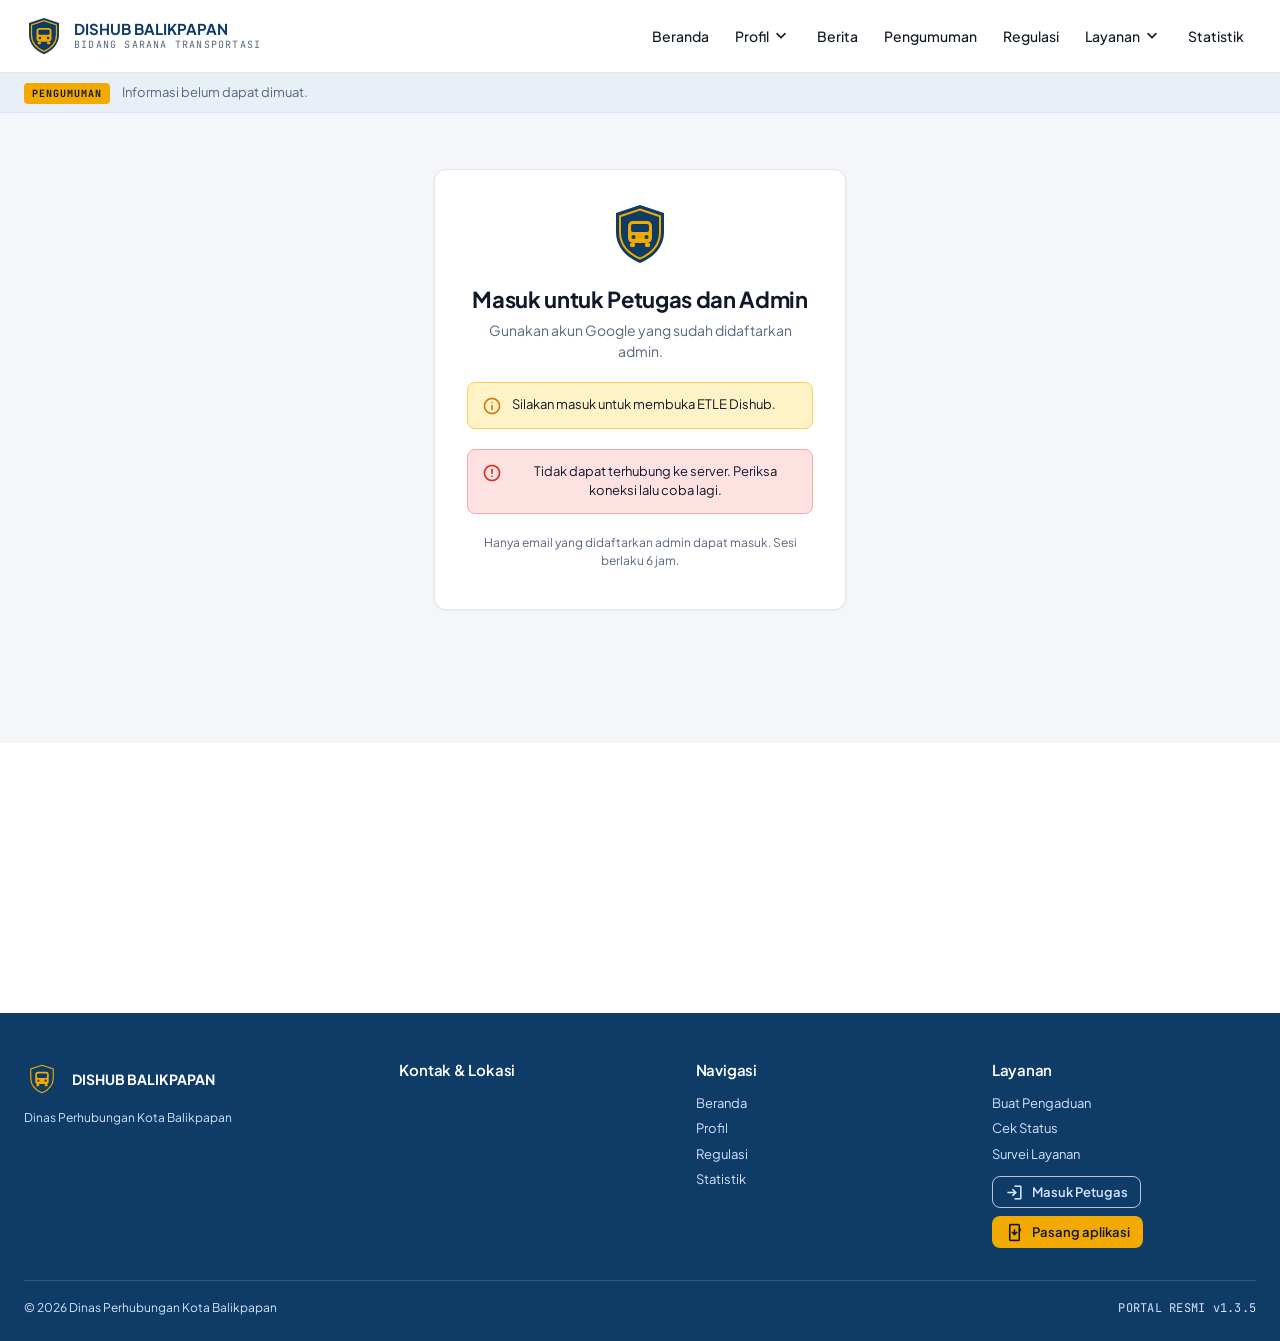
==== commit b59b2b7d: "Versi 1.3.5" ====
--- a/etle/index.html
+++ b/etle/index.html
@@ -8,7 +8,7 @@
   <meta name="theme-color" content="#0F3B67">
   <link rel="icon" href="../icons/logo.svg" type="image/svg+xml">
   <link rel="manifest" href="manifest.webmanifest">
-  <link rel="apple-touch-icon" href="../icons/apple-touch-icon.png?v=1.3.4">
+  <link rel="apple-touch-icon" href="../icons/apple-touch-icon.png?v=1.3.5">
   <meta name="apple-mobile-web-app-capable" content="yes">
   <meta name="mobile-web-app-capable" content="yes">
   <meta name="apple-mobile-web-app-title" content="ETLE Dishub">
@@ -16,15 +16,15 @@
   <link rel="preconnect" href="https://script.googleusercontent.com">
   <link rel="preload" href="../fonts/plus-jakarta-sans-latin.woff2?fv=1" as="font" type="font/woff2" crossorigin>   <!-- fon teks disimpan di repositori (1.3.2) -->
   <link rel="preload" as="style" href="https://fonts.googleapis.com/css2?family=Material+Symbols+Outlined:opsz,wght,FILL,GRAD@24,400,0..1,0&display=block" onload="this.onload=null;this.rel='stylesheet'">
-  <link rel="stylesheet" href="../css/app.css?v=1.3.4">
+  <link rel="stylesheet" href="../css/app.css?v=1.3.5">
 </head>
 <body>
   <div class="muat-awal"><img src="../icons/logo.svg" alt="" width="56" height="56"><div class="muat"></div></div>
-  <script src="../js/config.js?v=1.3.4" defer></script>
-  <script src="../js/versi.js?v=1.3.4" defer></script>
-  <script src="../js/core.js?v=1.3.4" defer></script>
-  <script src="../js/ui.js?v=1.3.4" defer></script>
-  <script src="../js/shell.js?v=1.3.4" defer></script>
-  <script src="../js/etle.js?v=1.3.4" defer></script>
+  <script src="../js/config.js?v=1.3.5" defer></script>
+  <script src="../js/versi.js?v=1.3.5" defer></script>
+  <script src="../js/core.js?v=1.3.5" defer></script>
+  <script src="../js/ui.js?v=1.3.5" defer></script>
+  <script src="../js/shell.js?v=1.3.5" defer></script>
+  <script src="../js/etle.js?v=1.3.5" defer></script>
 </body>
 </html>
